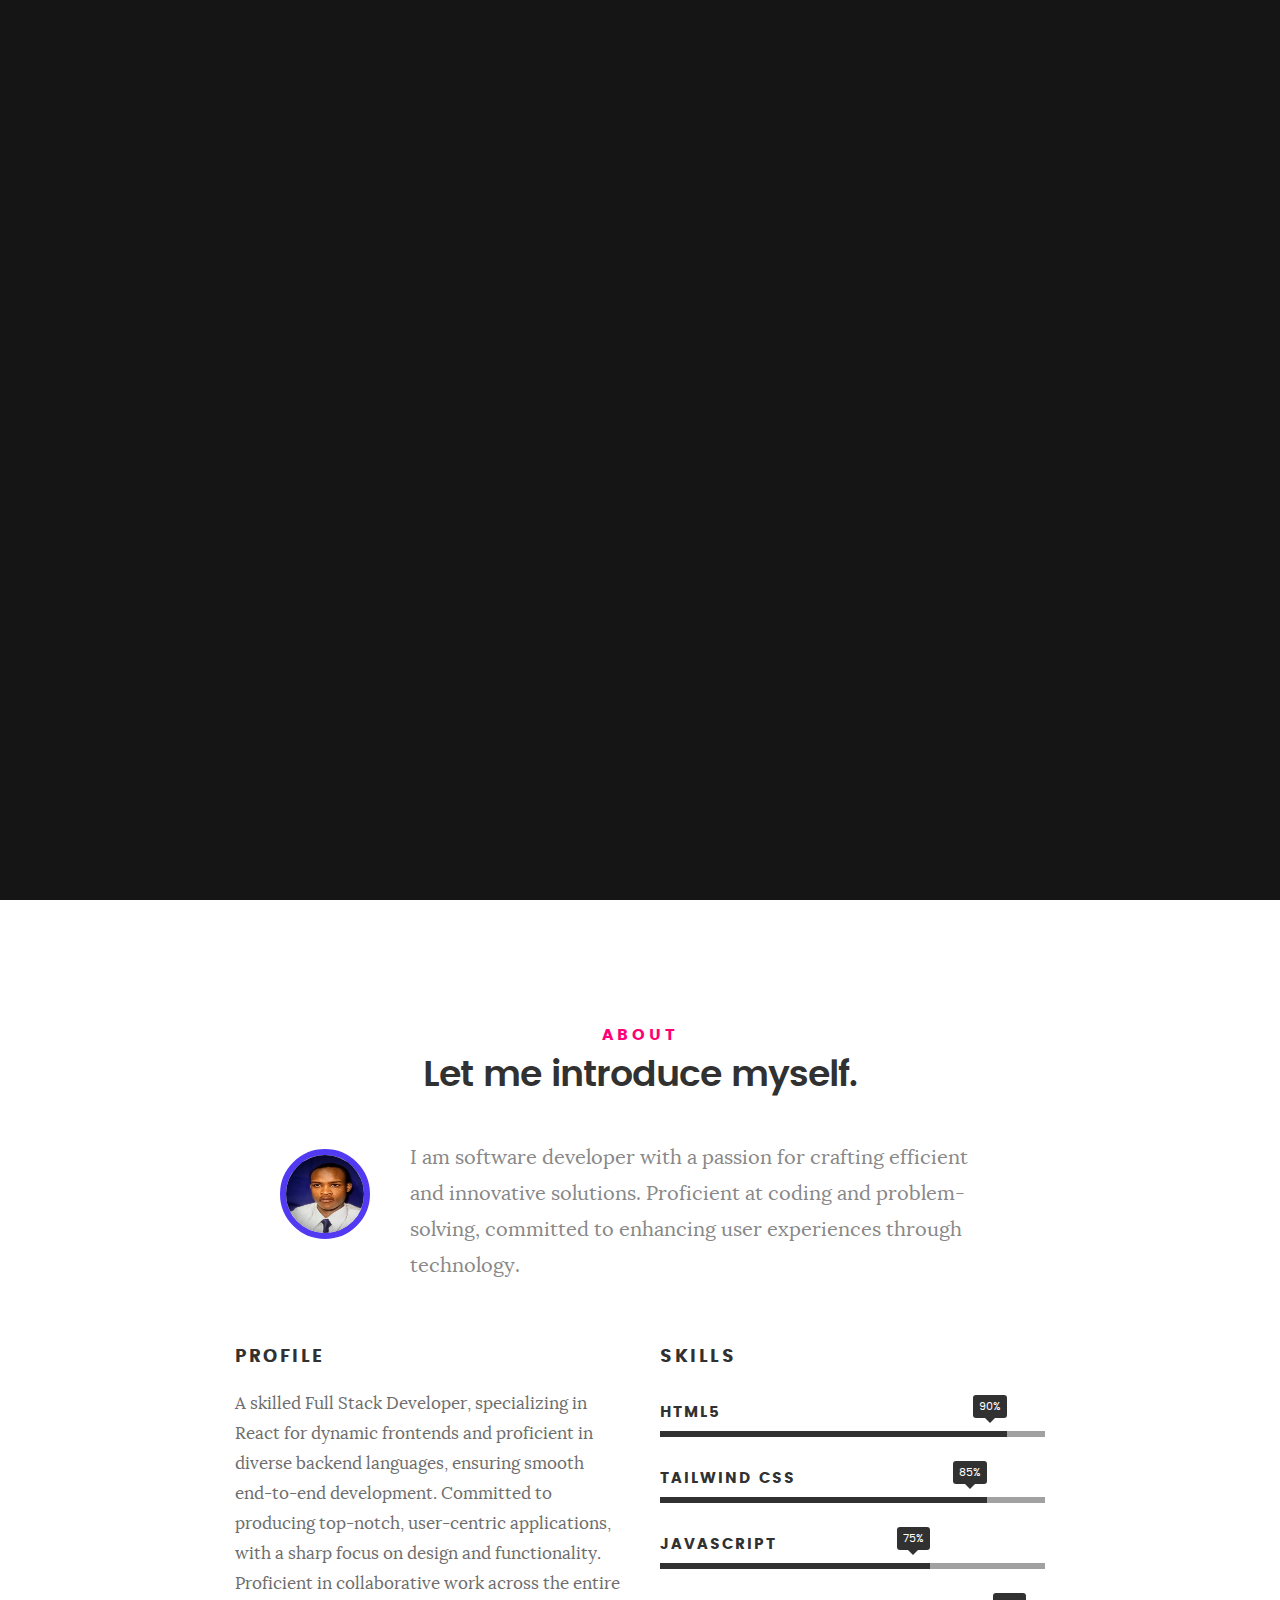
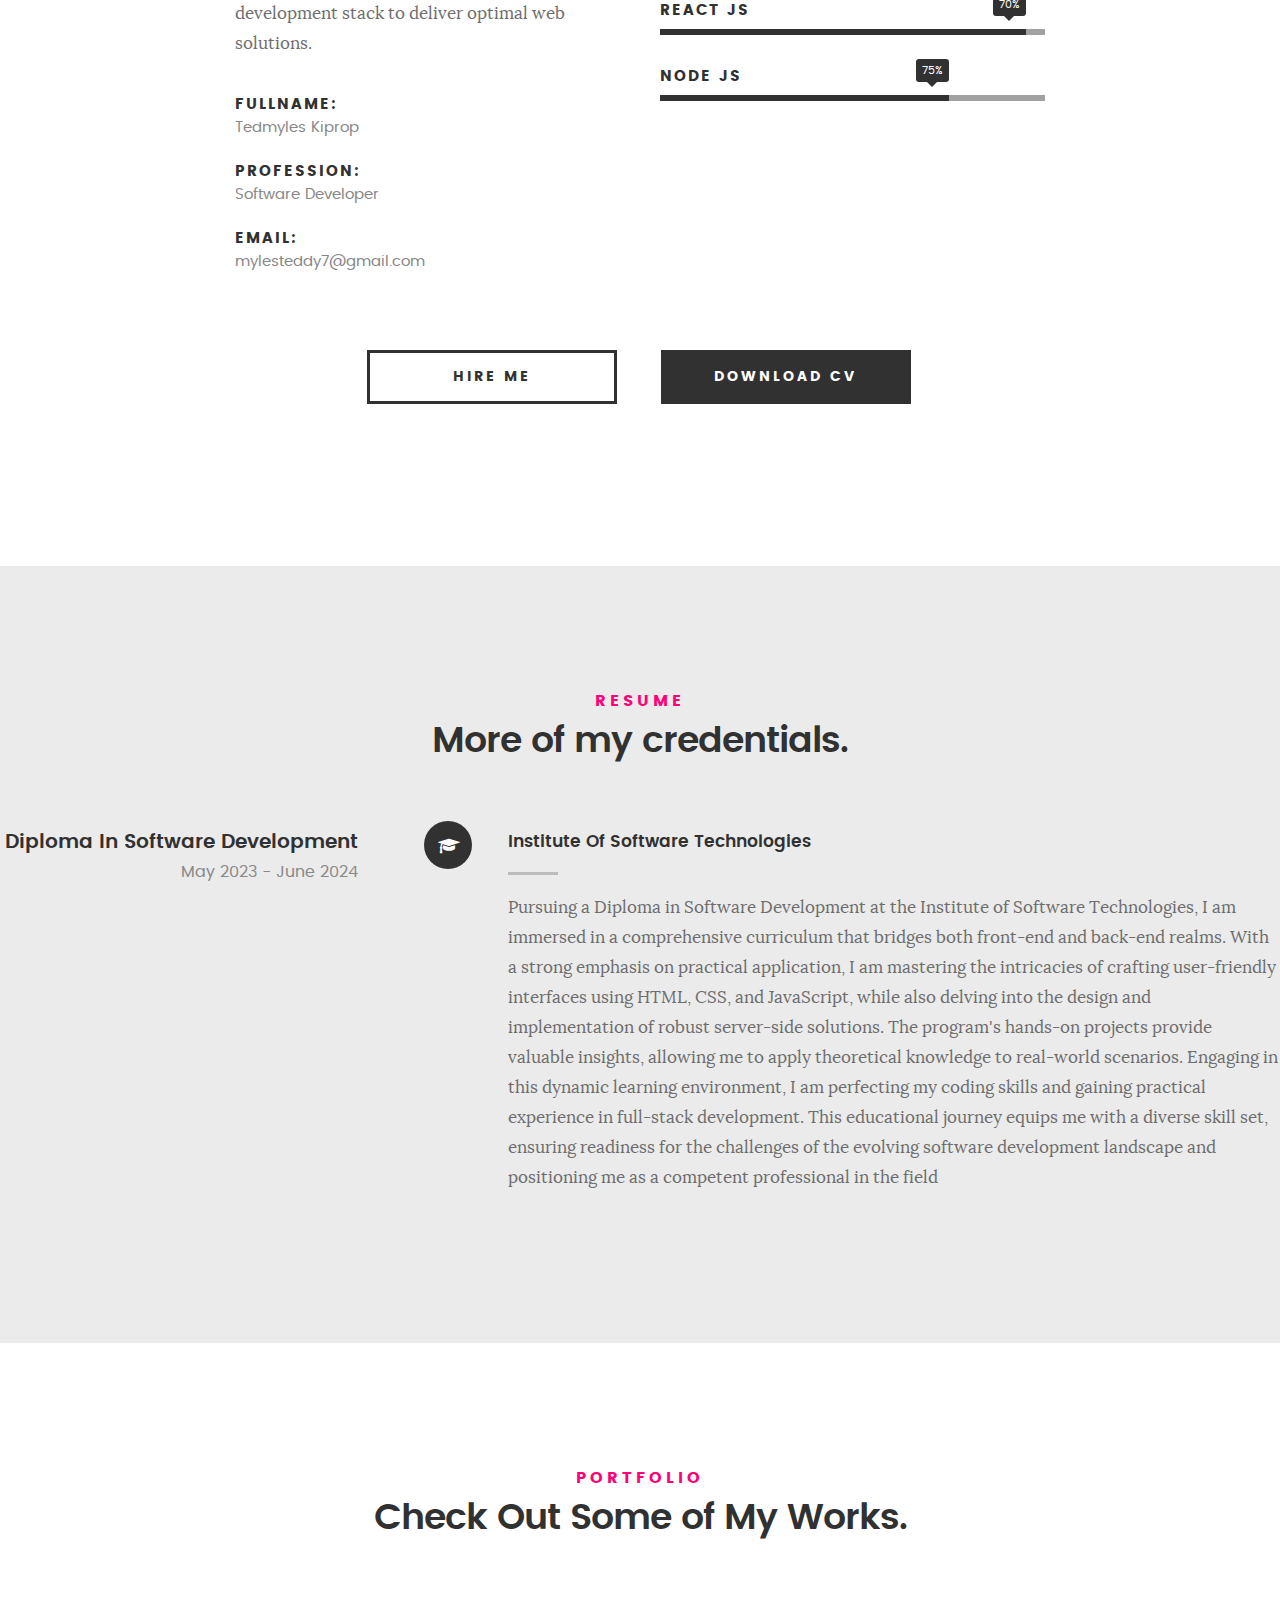
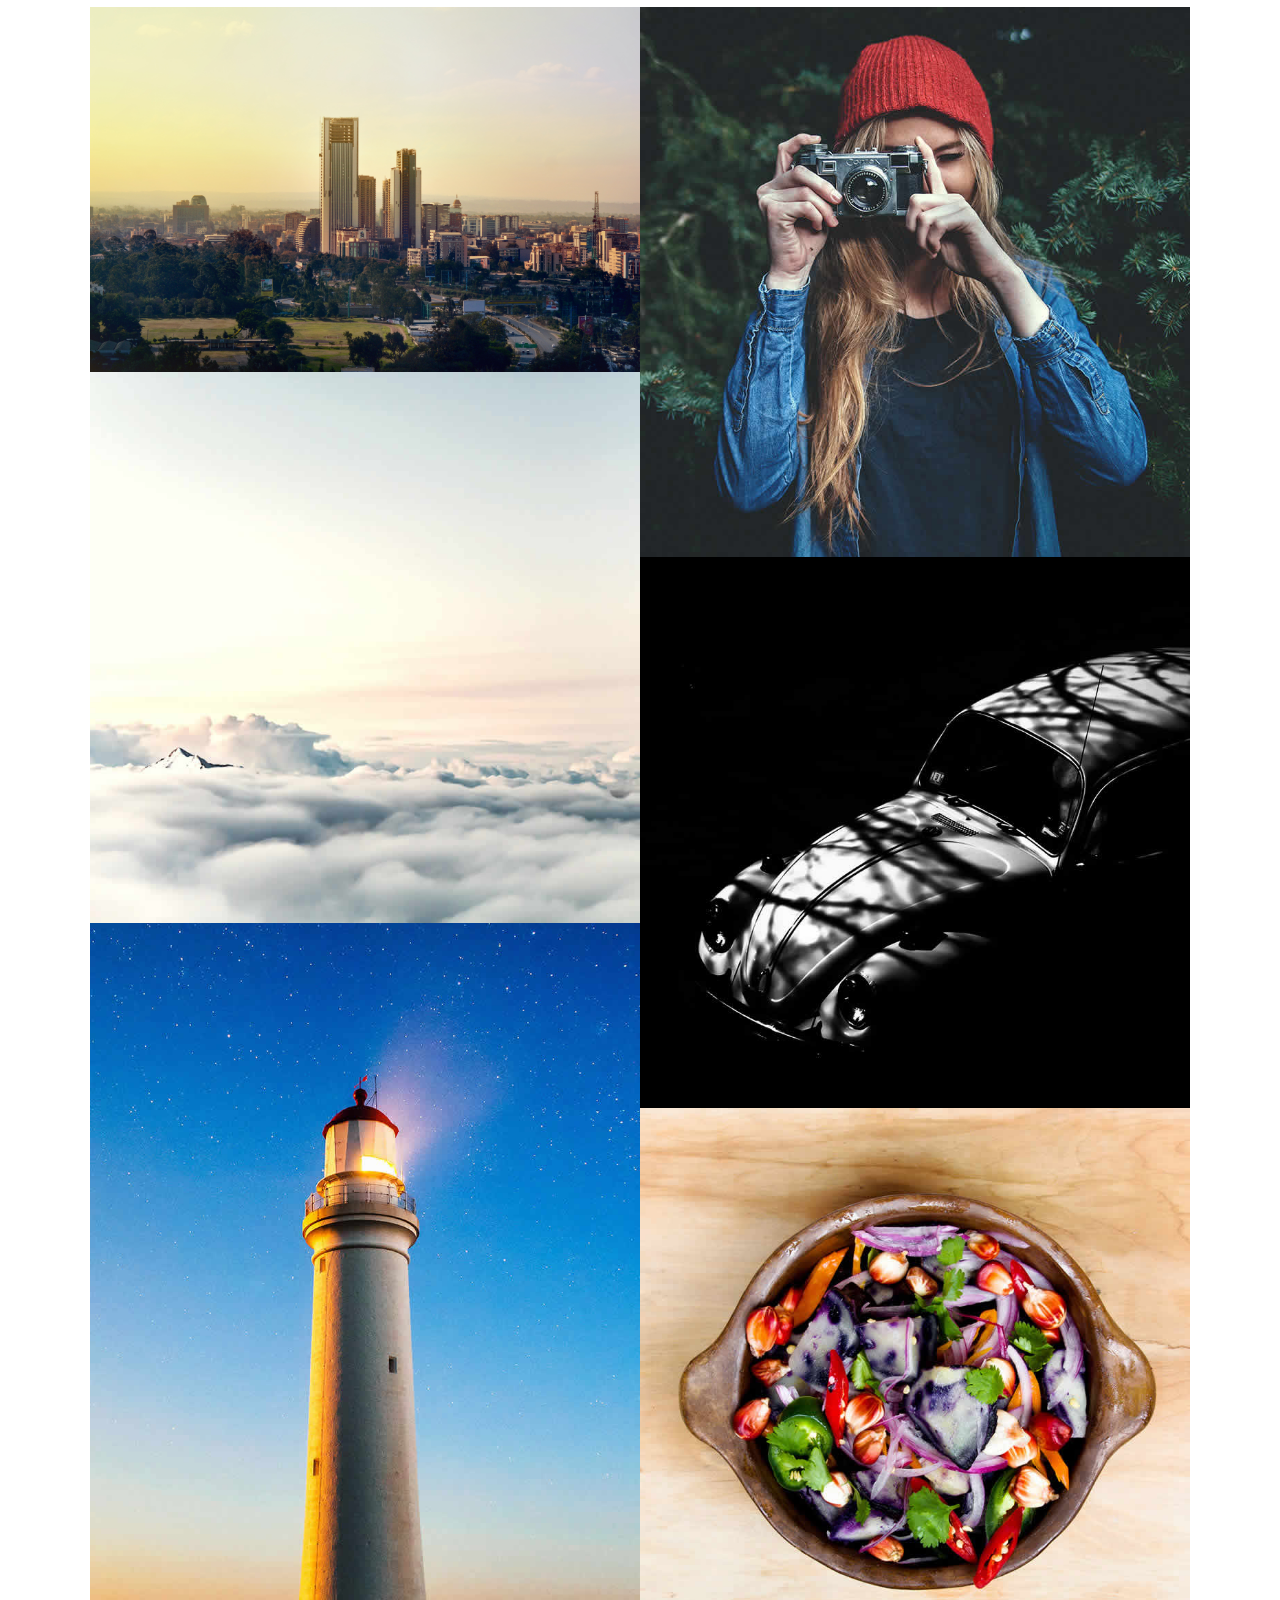
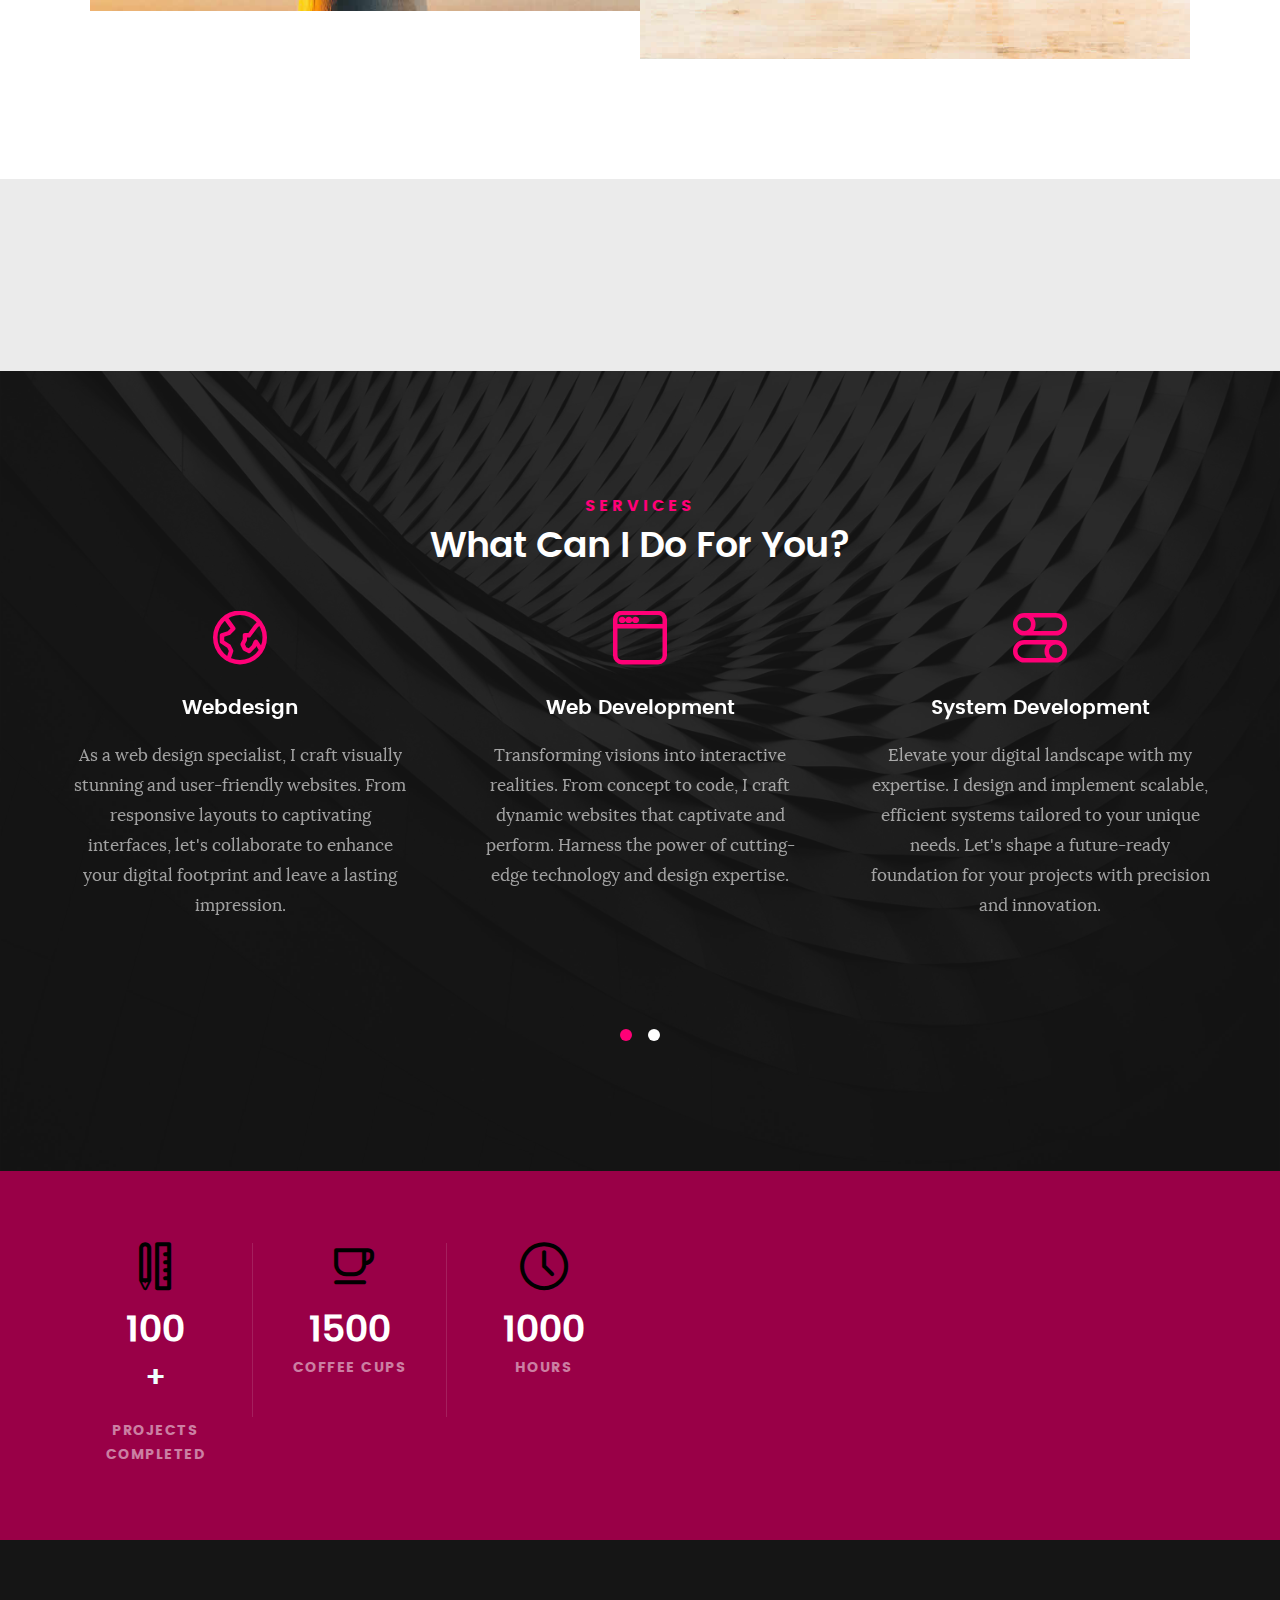
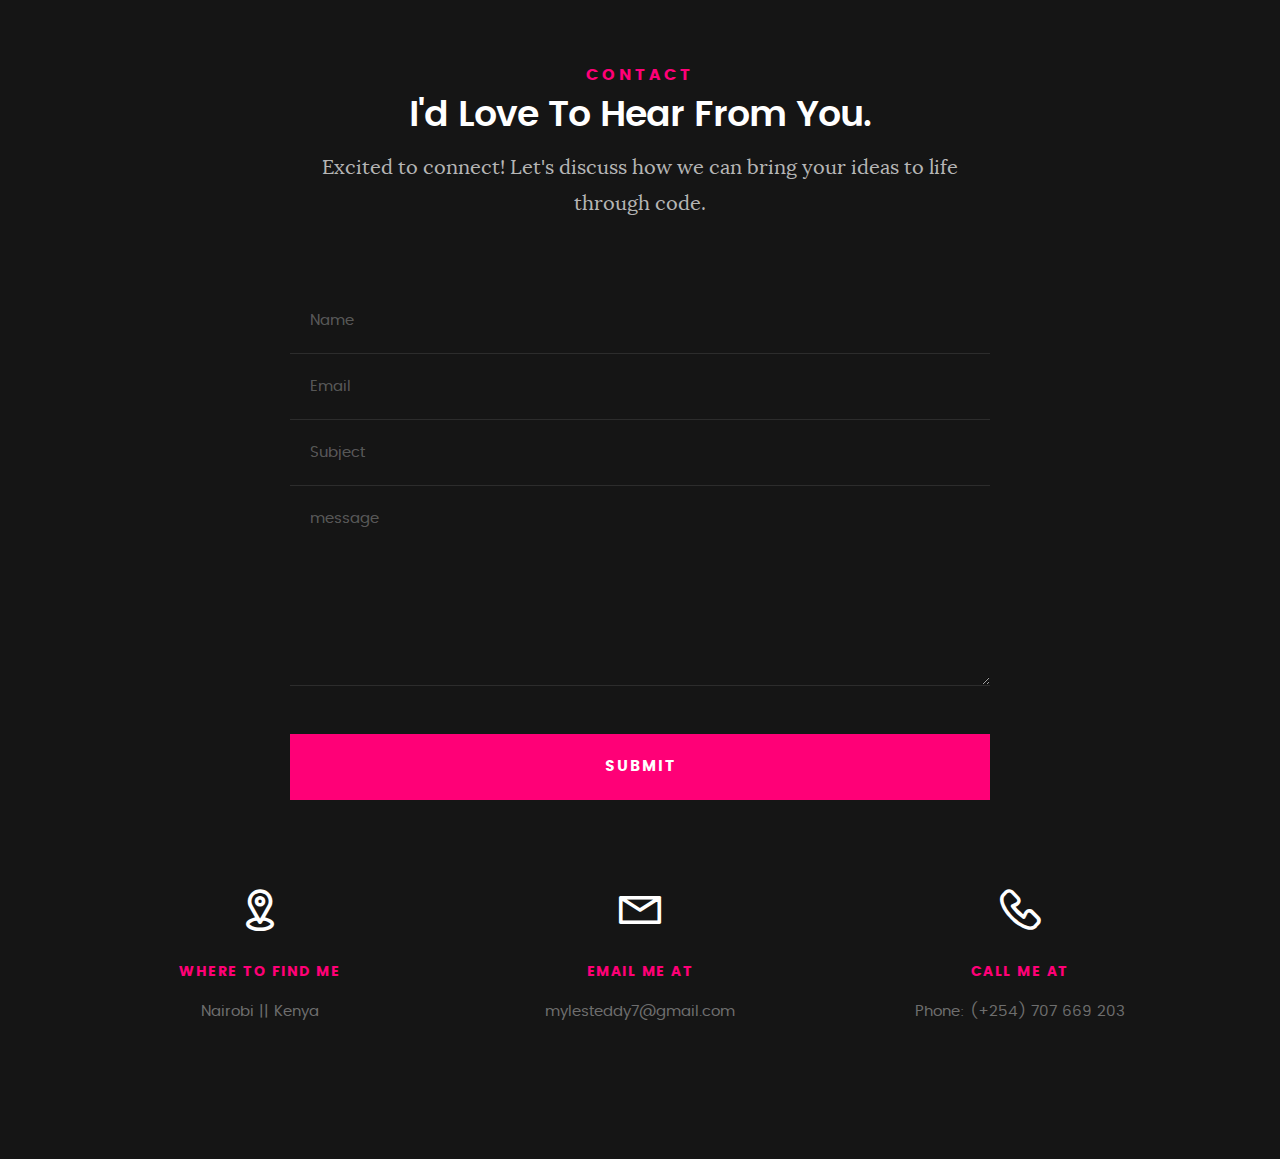
==== index.html @ f59bb702 "Portfolio" ====
<!DOCTYPE html>

<html class="no-js" lang="en"> 
<head>

  
   <meta charset="utf-8">
	<title>Tedmyles</title>
	<meta name="description" content="">  
	<meta name="author" content="">

   <!-- 
   ================================================== -->
	<meta name="viewport" content="width=device-width, initial-scale=1, maximum-scale=1">

 	<!-- CSS
   ================================================== -->
   <link rel="stylesheet" href="css/base.css">  
   <link rel="stylesheet" href="css/main.css">
   <link rel="stylesheet" href="css/vendor.css">     

   <!-- script
   ================================================== -->   
	<script src="js/modernizr.js"></script>
	<script src="js/pace.min.js"></script>

   <!-- favicons
	================================================== -->
	<link rel="icon" type="image/png" href="favicon.png">
	

</head>

<body id="top">

	<!-- header 
   ================================================== -->
   <header>   	
   	<div class="row">

   		<div class="top-bar">
   			<a class="menu-toggle" href="#"><span>Menu</span></a>

	   		<div class="logo">
		         <a href="index.html">Tedmyles</a>
		      </div>		      

		   	<nav id="main-nav-wrap">
					<ul class="main-navigation">
						<li class="current"><a class="smoothscroll"  href="#intro" title="">Home</a></li>
						<li><a class="smoothscroll"  href="#about" title="">About</a></li>
						<li><a class="smoothscroll"  href="#resume" title="">Resume</a></li>
						<li><a class="smoothscroll"  href="#portfolio" title="">Portfolio</a></li>
						<li><a class="smoothscroll"  href="#services" title="">Services</a></li>					
						<li><a class="smoothscroll"  href="#contact" title="">Contact</a></li>	
									
					</ul>
				</nav>    		
   		</div> <!-- /top-bar --> 
   		
   	</div> <!-- /row --> 		
   </header> <!-- /header -->

	<!-- intro section
   ================================================== -->
   <section id="intro">   

   	<div class="intro-overlay"></div>	

   	<div class="intro-content">
   		<div class="row">

   			<div class="col-twelve">

	   			<h5>Hello,</h5>
	   			<h1>I'm Tedmyles.</h1>

	   			<p class="intro-position">
	   				<span>Software Developer</span>
	   				<span>Frontend || Backend</span> 
	   			</p>

	   			<a class="button stroke smoothscroll" href="#about" title="">More About Me</a>

	   		</div>  
   			
   		</div>   		 		
   	</div> <!-- /intro-content --> 

   	<ul class="intro-social">        
        <li><a href="http://github.com/Tedmyles Kemboi"><i class="fa fa-github"></i></a></li>
	    <li><a href="http://linkedin.com/Tedmyles Kemboi"><i class="fa fa-linkedin"></i></a></li>
		<li><a href="http://instagram.com/myles_calisto"><i class="fa fa-instagram"></i></a></li>
	</ul> <!-- /intro-social -->      	

   </section> <!-- /intro -->


   <!-- about section
   ================================================== -->
   <section id="about">  

   	<div class="row section-intro">
   		<div class="col-twelve">

   			<h5>About</h5>
   			<h1>Let me introduce myself.</h1>

   			<div class="intro-info">

   				<img src="images/prf.jpg" alt="Profile Picture" style="border: 6px;border-color: rgb(82, 58, 243);border-style: solid;" >

   				<p class="lead">I am software developer with a passion for crafting efficient and innovative solutions. Proficient at coding and problem-solving, committed to enhancing user experiences through technology.




				   </p>
   			</div>   			

   		</div>   		
   	</div> <!-- /section-intro -->

   	<div class="row about-content">

   		<div class="col-six tab-full">

   			<h3>Profile</h3>
   			<p>A skilled Full Stack Developer, specializing in React for dynamic frontends and proficient in diverse backend languages, ensuring smooth end-to-end development. Committed to producing top-notch, user-centric applications, with a sharp focus on design and functionality. Proficient in collaborative work across the entire development stack to deliver optimal web solutions.





			   </p>

   			<ul class="info-list">
   				<li>
   					<strong>Fullname:</strong>
   					<span>Tedmyles Kiprop</span>
   				</li>
   				<!-- <li>
   					<strong>Birth Date:</strong>
   					<span>September 28, 1987</span>
   				</li> -->
   				<li>
   					<strong>Profession:</strong>
   					<span>Software Developer</span>
   				</li>
   				<!-- <li>
   					<strong>Website:</strong>
   					<span>Tedmyles.github.io</span>
   				</li> -->
   				<li>
   					<strong>Email:</strong>
   					<span>mylesteddy7@gmail.com</span>
   				</li>

   			</ul> <!-- /info-list -->

   		</div>

   		<div class="col-six tab-full">

   			<h3>Skills</h3>
   			<p></p>

				<ul class="skill-bars">
				   <li>
				   	<div class="progress percent90"><span>90%</span></div>
				   	<strong>HTML5</strong>
				   </li>
				   <li>
				   	<div class="progress percent85"><span>85%</span></div>
				   	<strong>Tailwind CSS</strong>
				   </li>
				   <li>
				   	<div class="progress percent70"><span>75%</span></div>
				   	<strong>JavaScript</strong>
				   </li>
				   <li>
				   	<div class="progress percent95"><span>70%</span></div>
				   	<strong>React Js</strong>
				   </li>
				   
				   <li>

					<div class="progress percent75"><span>75%</span></div>
					<strong>Node Js</strong>
				</li>
      
				</ul> <!-- /skill-bars -->		

   		</div>

   	</div>

   	<div class="row button-section">
   		<div class="col-twelve">
   			<a href="#contact" title="Hire Me" class="button stroke smoothscroll">Hire Me</a>
   			<a href="" title="Download CV" class="button button-primary">Download CV</a>
   		</div>   		
   	</div>

   </section> <!-- /process-->    


   <!-- resume Section
   ================================================== -->
	<section id="resume" class="grey-section">

		<div class="row section-intro">
   		<div class="col-twelve">

   			<h5>Resume</h5>
   			<h1>More of my credentials.</h1>

   			

   		</div>   		
   	</div> <!-- /section-intro--> 

   	
	   			<div class="timeline-block">

	   				<div class="timeline-ico">
						<i class="fa fa-graduation-cap"></i>
	   				</div>

	   				<div class="timeline-header">
	   					<h3>Diploma In Software Development</h3>
	   					<p>May 2023 - June 2024</p>
	   				</div>

	   				<div class="timeline-content">
	   					<h4>Institute Of Software Technologies</h4>
	   					<p>Pursuing a Diploma in Software Development at the Institute of Software Technologies, I am immersed in a comprehensive curriculum that bridges both front-end and back-end realms. With a strong emphasis on practical application, I am mastering the intricacies of crafting user-friendly interfaces using HTML, CSS, and JavaScript, while also delving into the design and implementation of robust server-side solutions. The program's hands-on projects provide valuable insights, allowing me to apply theoretical knowledge to real-world scenarios. Engaging in this dynamic learning environment, I am perfecting my coding skills and gaining practical experience in full-stack development. This educational journey equips me with a diverse skill set, ensuring readiness for the challenges of the evolving software development landscape and positioning me as a competent professional in the field</p>
	   				</div>

	   			</div> 

   			</div>    			

   		</div> 
   		
   	</div>
		
	</section>


	<!-- Portfolio Section
   ================================================== -->
	<section id="portfolio">

		<div class="row section-intro">
   		<div class="col-twelve">

   			<h5>Portfolio</h5>
   			<h1>Check Out Some of My Works.</h1>

   			<p class="lead">
   		</div>   		
   	</div> <!-- /section-intro--> 

   	<div class="row portfolio-content">

   		<div class="col-twelve">

   			<!-- portfolio-wrapper -->
	         <div id="folio-wrapper" class="block-1-2 block-mob-full stack">

	         	<div class="bgrid folio-item">
	               <div class="item-wrap">
	               	<img src="images/portfolio/1st-card-img.jpg" alt="Liberty">
	                  <a href="#modal-01" class="overlay">	                  	           
	                     <div class="folio-item-table">
	                     	<div class="folio-item-cell">
		     					       <h3 class="folio-title">Tembea Kenya</h3>	     					    
		     					    	 <span class="folio-types">
		     					       	  Explore 
		     					       </span>
		     					   </div>	                      	
	                     </div>                    
	                  </a>
	               </div>	               
	        		</div> <!-- /folio-item -->

	        		<div class="bgrid folio-item">
	               <div class="item-wrap">
	               	<img src="images/portfolio/shutterbug.jpg" alt="Shutterbug">
	               	<a href="#modal-02" class="overlay">              		                  
	                     <div class="folio-item-table">
	                     	<div class="folio-item-cell">
	                     		<h3 class="folio-title">Shutterbug</h3>	     					    
		     					    	<span class="folio-types">
		     					       	  Web Design
		     					      </span>		     		
		     					   </div> 	                      	
	                     </div>                    
	                  </a>
	               </div>
	        		</div> <!-- /folio-item -->

	            <div class="bgrid folio-item">
	               <div class="item-wrap">
	               	<img src="images/portfolio/clouds.jpg"alt="Clouds">
	                  <a href="#modal-03" class="overlay">             		                  
	                     <div class="folio-item-table">
	                     	<div class="folio-item-cell">
	                     		<h3 class="folio-title">Clouds</h3>	     					    
		     					    	<span class="folio-types">
		     					       	  Web Design
		     					      </span>		     		
		     					   </div> 	                      	
	                     </div>                    
	                  </a>
	               </div>
	        		</div> <!-- /folio-item -->

	            <div class="bgrid folio-item">
	               <div class="item-wrap">
	               	<img src="images/portfolio/beetle.jpg" alt="Beetle">
	                  <a href="#modal-04" class="overlay">                  	                 
	                     <div class="folio-item-table">
	                     	<div class="folio-item-cell">
	                     		<h3 class="folio-title">Beetle</h3>	     					    
		     					    	<span class="folio-types">
		     					       	  Branding
		     					      </span>		     		
		     					   </div>  	                      	
	                     </div>                    
	                  </a>
	               </div>
	        		</div> <!-- /folio-item -->     

	        		<div class="bgrid folio-item">
	               <div class="item-wrap">
	               	<img src="images/portfolio/lighthouse.jpg" alt="Lighthouse">
	                  <a href="#modal-05" class="overlay">             		                  
	                     <div class="folio-item-table">
	                     	<div class="folio-item-cell">
	                     		<h3 class="folio-title">Lighthouse</h3>	     					    
		     					    	<span class="folio-types">
		     					       	  Web Development
		     					      </span>		     		
		     					   </div> 	                      	
	                     </div>                    
	                  </a>
	               </div>
	        		</div> <!-- /folio-item -->

	            <div class="bgrid folio-item">
	               <div class="item-wrap">
	               	<img src="images/portfolio/salad.jpg" alt="Salad">
	                  <a href="#modal-06" class="overlay">
	                     <div class="folio-item-table">
	                     	<div class="folio-item-cell">
	                     		<h3 class="folio-title">Salad</h3>	     					    
		     					    	<span class="folio-types">
		     					       	  Branding
		     					      </span>		     		
		     					   </div>	                      	
	                     </div>                    
	                  </a>
	               </div>
	        		</div> <!-- /folio-item -->   

	            <!-- modal popups - begin
	            ============================================================= -->
	            <div id="modal-01" class="popup-modal slider mfp-hide">	

				     	<div class="media">
				     		<img src="images/portfolio/1st-card-img.jpg" alt="" />
				     	</div>      	

					   <div class="description-box">
					      <h4>Liberty</h4>		      
					      <p>Proin gravida nibh vel velit auctor aliquet. Aenean sollicitudin, lorem quis bibendum auctor, nisi elit consequat ipsum, nec sagittis sem nibh id elit.</p>

					      <div class="categories">Web Development</div>			               
					   </div>

			         <div class="link-box">
			            <a href="Kenya/kenya.html">Details</a>
					      <a href="#" class="popup-modal-dismiss">Close</a>
			         </div>		      

				   </div> <!-- /modal-01 -->

				   <div id="modal-02" class="popup-modal slider mfp-hide">	

				     	<div class="media">
				     		<img src="images/portfolio/modals/m-shutterbug.jpg" alt="" />
				     	</div>      	

					   <div class="description-box">
					      <h4>Shutterbug</h4>		      
					      <p>Proin gravida nibh vel velit auctor aliquet. Aenean sollicitudin, lorem quis bibendum auctor, nisi elit consequat ipsum, nec sagittis sem nibh id elit.</p>

					      <div class="categories">Web Design</div>			               
					   </div>

			         <div class="link-box">
			            <a href="http://www.behance.net">Details</a>
					      <a href="#" class="popup-modal-dismiss">Close</a>
			         </div>		      

				   </div> <!-- /modal-02 -->

				   <div id="modal-03" class="popup-modal slider mfp-hide">	

				     	<div class="media">
				     		<img src="images/portfolio/modals/m-clouds.jpg" alt="" />
				     	</div>      	

					   <div class="description-box">
					      <h4>Clouds</h4>		      
					      <p>Proin gravida nibh vel velit auctor aliquet. Aenean sollicitudin, lorem quis bibendum auctor, nisi elit consequat ipsum, nec sagittis sem nibh id elit.</p>

					      <div class="categories">Web Design</div>			               
					   </div>

			         <div class="link-box">
			            <a href="http://www.behance.net">Details</a>
					      <a href="#" class="popup-modal-dismiss">Close</a>
			         </div>		      

				   </div> <!-- /modal-03 -->

				   <div id="modal-04" class="popup-modal slider mfp-hide">	

				     	<div class="media">
				     		<img src="images/portfolio/modals/m-beetle.jpg" alt="" />
				     	</div>      	

					   <div class="description-box">
					      <h4>Beetle</h4>		      
					      <p>Proin gravida nibh vel velit auctor aliquet. Aenean sollicitudin, lorem quis bibendum auctor, nisi elit consequat ipsum, nec sagittis sem nibh id elit.</p>

					      <div class="categories">Branding</div>			               
					   </div>

			         <div class="link-box">
			            <a href="http://www.behance.net">Details</a>
					      <a href="#" class="popup-modal-dismiss">Close</a>
			         </div>		      

				   </div> <!-- /modal-04 -->

				   <div id="modal-05" class="popup-modal slider mfp-hide">	

				     	<div class="media">
				     		<img src="images/portfolio/modals/m-lighthouse.jpg" alt="" />
				     	</div>      	

					   <div class="description-box">
					      <h4>Lighthouse</h4>		      
					      <p>Proin gravida nibh vel velit auctor aliquet. Aenean sollicitudin, lorem quis bibendum auctor, nisi elit consequat ipsum, nec sagittis sem nibh id elit.</p>

					      <div class="categories">Web Development</div>			               
					   </div>

			         <div class="link-box">
			            <a href="http://www.behance.net">Details</a>
					      <a href="#" class="popup-modal-dismiss">Close</a>
			         </div>		      

				   </div> <!-- /modal-05 -->

				   <div id="modal-06" class="popup-modal slider mfp-hide">	

				     	<div class="media">
				     		<img src="images/portfolio/modals/m-salad.jpg" alt="" />
				     	</div>      	

					   <div class="description-box">
					      <h4>Salad</h4>		      
					      <p>Proin gravida nibh vel velit auctor aliquet. Aenean sollicitudin, lorem quis bibendum auctor, nisi elit consequat ipsum, nec sagittis sem nibh id elit.</p>

					      <div class="categories">Branding</div>			               
					   </div>

			         <div class="link-box">
			            <a href="http://www.behance.net">Details</a>
					      <a href="#" class="popup-modal-dismiss">Close</a>
			         </div>		      

				   </div> <!-- /modal-06 -->


				   <!-- modal popups - end
	            ============================================================= -->

	         </div> <!-- /portfolio-wrapper --> 

   		</div>  <!-- /twelve -->   

   	</div> <!-- /portfolio-content --> 
		
	</section> <!-- /portfolio --> 


	<!-- CTA Section
   ================================================== -->
	<section id="cta" class="grey-section">

   	<div class="row cta-content">

   		<div class="col-twelve section-ads">  


   	</div> <!-- /cta-content -->

   </section> <!-- /cta --> 

	
	<!-- services Section
   ================================================== -->
	<section id="services">

		<div class="overlay"></div>

		<div class="row section-intro">
   		<div class="col-twelve">

   			<h5>Services</h5>
   			<h1>What Can I Do For You?</h1>
     </div>   		
   	</div> <!-- /section-intro -->

   	<div class="row services-content">

   		<div id="owl-slider" class="owl-carousel services-list">

	      	<div class="service">	

	      		<span class="icon"><i class="icon-earth"></i></span>            

	            <div class="service-content">	

	            	 <h3>Webdesign</h3>

		            <p class="desc">As a web design specialist, I craft visually stunning and user-friendly websites. From responsive layouts to captivating interfaces, let's collaborate to enhance your digital footprint and leave a lasting impression.
	         		
	         	</div> 	         	 

				</div> <!-- /service -->

				<div class="service">	

					<span class="icon"><i class="icon-window"></i></span>                          

	            <div class="service-content">	

	            	<h3>Web Development</h3>  

		            <p class="desc">Transforming visions into interactive realities. From concept to code, I craft dynamic websites that captivate and perform. Harness the power of cutting-edge technology and design expertise.

	            </div>	                          

			   </div> <!-- /service -->

			  

				<div class="service">

					<span class="icon"><i class="icon-toggles"></i></span>	              

	            <div class="service-content">

	            	<h3>System Development</h3>

		            <p class="desc"> Elevate your digital landscape with my expertise. I design and implement scalable, efficient systems tailored to your unique needs. Let's shape a future-ready foundation for your projects with precision and innovation.
	         		</p> 
	         		
	            </div>                

				</div> <!-- /service -->

			   <!-- /service -->

			   <div class="service">

			   	<span class="icon"><i class="icon-chat"></i></span>	   	           

	            <div class="service-content">

	            	 <h3>Consultancy</h3>

		            <p class="desc">Empower your projects with tailored solutions. From intricate coding challenges to high-level tech strategies, I bring expertise to streamline development. Let's collaborate to enhance your software, optimize workflows, and ensure your tech journey is marked by innovation and success.
	        			</p> 
	        			
	            </div>	               

			   </div> <!-- /service -->

	      </div> <!-- /services-list -->
   		
   	</div> <!-- /services-content -->
		
	</section> <!-- /services -->	


	<!-- stats Section
   ================================================== -->
	<section id="stats" class="count-up">

		<div class="row">
			
			<div class="col-twelve">

				<div class="block-1-6 block-s-1-3 block-tab-1-2 block-mob-full stats-list">
                    
					<div class="bgrid stat">

						<div class="icon-part">
							<i class="icon-pencil-ruler"></i>
						</div>
                          
						
						<h3 class="stat-count">
							100 
						</h3><h1 style="color: azure;" >+</h1>

						<h5 class="stat-title">
							Projects Completed
						</h5>

					</div> <!-- /stat -->					
 <!-- /stat -->

												

					

					<div class="bgrid stat">

						<div class="icon-part">
							<i class="icon-cup"></i>
						</div>

						<h3 class="stat-count">
							1500
						</h3>

						<h5 class="stat-title">
							Coffee Cups
						</h5>

					</div> <!-- /stat -->

					<div class="bgrid stat">

						<div class="icon-part">
							<i class="icon-clock"></i>
						</div>

						<h3 class="stat-count">
							1000
						</h3>

						<h5 class="stat-title">
							Hours
						</h5>

					</div> <!-- /stat -->

				</div> <!-- /stats-list -->

			</div> <!-- /twelve -->
		</div> <!-- /row -->

	</section> <!-- /stats -->

	
   <!-- contact
   ================================================== -->
	<section id="contact">

		<div class="row section-intro">
   		<div class="col-twelve">

   			<h5>Contact</h5>
   			<h1>I'd Love To Hear From You.</h1>

   			<p class="lead">Excited to connect! Let's discuss how we can bring your ideas to life through code.</p>

   		</div> 
   	</div> <!-- /section-intro -->

   	<div class="row contact-form">

   		<div class="col-twelve">

            <!-- form -->
            <form name="contactForm" id="contactForm" method="post" action="">
      			<fieldset>

                  <div class="form-field">
 						   <input name="contactName" type="text" id="contactName" placeholder="Name" value="" minlength="2" required="">
                  </div>
                  <div class="form-field">
	      			   <input name="contactEmail" type="email" id="contactEmail" placeholder="Email" value="" required="">
	               </div>
                  <div class="form-field">
	     				   <input name="contactSubject" type="text" id="contactSubject" placeholder="Subject" value="">
	               </div>                       
                  <div class="form-field">
	                 	<textarea name="contactMessage" id="contactMessage" placeholder="message" rows="10" cols="50" required=""></textarea>
	               </div>                      
                 <div class="form-field">
                     <button class="submitform">Submit</button>
                     <div id="submit-loader">
                        <div class="text-loader">Sending...</div>                             
       				      <div class="s-loader">
								  	<div class="bounce1"></div>
								  	<div class="bounce2"></div>
								  	<div class="bounce3"></div>
								</div>
							</div>
                  </div>

      			</fieldset>
      		</form> <!-- Form End -->

            <!-- contact-warning -->
            <div id="message-warning">            	
            </div>            
            <!-- contact-success -->
      		<div id="message-success">
               <i class="fa fa-check"></i>Your message was sent, thank you!<br>
      		</div>

         </div> <!-- /col-twelve -->
   		
   	</div> <!-- /contact-form -->

   	<div class="row contact-info">

   		<div class="col-four tab-full">

   			<div class="icon">
   				<i class="icon-pin"></i>
   			</div>

   			<h5>Where to find me</h5>

   			<p>
            Nairobi || Kenya<br>
            
          
            </p>

   		</div>

   		<div class="col-four tab-full collapse">

   			<div class="icon">
   				<i class="icon-mail"></i>
   			</div>

   			<h5>Email Me At</h5>

   			<p>mylesteddy7@gmail.com<br>
			   		     
			   </p>

   		</div>

   		<div class="col-four tab-full">

   			<div class="icon">
   				<i class="icon-phone"></i>
   			</div>

   			<h5>Call Me At</h5>

   			<p>Phone: (+254) 707 669 203<br>
			   
			   </p>

   		</div>
   		
   	</div> <!-- /contact-info -->
		
	</section> <!-- /contact -->


   <!-- footer
   ================================================== -->

   <footer>
     	<div class="row">

     		<div class="col-six tab-full pull-right social">

     			
	      		
	      </div>

      

	      	<div id="go-top">
		         <a class="smoothscroll" title="Back to Top" href="#top"><i class="fa fa-long-arrow-up"></i></a>
		      </div>

      	</div> <!-- /row -->     	
   </footer>  

   <div id="preloader"> 
    	<div id="loader"></div>
   </div> 

   <!-- Java Script
   ================================================== --> 
   <script src="js/jquery-2.1.3.min.js"></script>
   <script src="js/plugins.js"></script>
   <script src="js/main.js"></script>

</body>

</html>
---- css/base.css ----
/**
===================================================================
 * 01. reset - normalize.css
 *
 * ------------------------------------------------------------------- 
 */
html {
	font-family: sans-serif;
	-ms-text-size-adjust: 100%;
	-webkit-text-size-adjust: 100%;
}

body {
	margin: 0;
}

article,
aside,
details,
figcaption,
figure,
footer,
header,
hgroup,
main,
menu,
nav,
section,
summary {
	display: block;
}

audio,
canvas,
progress,
video {
	display: inline-block;
	vertical-align: baseline;
}

audio:not([controls]) {
	display: none;
	height: 0;
}

[hidden],
template {
	display: none;
}

a {
	background: transparent;
}

a:active,
a:hover {
	outline: 0;
}

abbr[title] {
	border-bottom: 1px dotted;
}

b,
strong {
	font-weight: bold;
}

dfn {
	font-style: italic;
}

h1 {
	font-size: 2em;
	margin: 0.67em 0;
}

mark {
	background: #ff0;
	color: #000;
}

small {
	font-size: 80%;
}

sub,
sup {
	font-size: 75%;
	line-height: 0;
	position: relative;
	vertical-align: baseline;
}

sup {
	top: -0.5em;
}

sub {
	bottom: -0.25em;
}

img {
	border: 0;
}

svg:not(:root) {
	overflow: hidden;
}

figure {
	margin: 1em 40px;
}

hr {
	-moz-box-sizing: content-box;
	box-sizing: content-box;
	height: 0;
}

pre {
	overflow: auto;
}

code,
kbd,
pre,
samp {
	font-family: monospace, monospace;
	font-size: 1em;
}

button,
input,
optgroup,
select,
textarea {
	color: inherit;
	font: inherit;
	margin: 0;
}

button {
	overflow: visible;
}

button,
select {
	text-transform: none;
}

button,
html input[type="button"],
input[type="reset"],
input[type="submit"] {
	-webkit-appearance: button;
	cursor: pointer;
}

button[disabled],
html input[disabled] {
	cursor: default;
}

button::-moz-focus-inner,
input::-moz-focus-inner {
	border: 0;
	padding: 0;
}

input {
	line-height: normal;
}

input[type="checkbox"],
input[type="radio"] {
	box-sizing: border-box;
	padding: 0;
}

input[type="number"]::-webkit-inner-spin-button,
input[type="number"]::-webkit-outer-spin-button {
	height: auto;
}

input[type="search"] {
	-webkit-appearance: textfield;
	-moz-box-sizing: content-box;
	-webkit-box-sizing: content-box;
	box-sizing: content-box;
}

input[type="search"]::-webkit-search-cancel-button,
input[type="search"]::-webkit-search-decoration {
	-webkit-appearance: none;
}

fieldset {
	border: 1px solid #c0c0c0;
	margin: 0 2px;
	padding: 0.35em 0.625em 0.75em;
}

legend {
	border: 0;
	padding: 0;
}

textarea {
	overflow: auto;
}

optgroup {
	font-weight: bold;
}

table {
	border-collapse: collapse;
	border-spacing: 0;
}

td,
th {
	padding: 0;
}

/** 
 * ===================================================================
 * 02. basic/base setup styles - (_basic.scss)
 *
 * ------------------------------------------------------------------- 
 */
html {
	font-size: 62.5%;
	box-sizing: border-box;
}

*,
*::before,
*::after {
	box-sizing: inherit;
}

body {
	font-weight: normal;
	line-height: 1;
	text-rendering: optimizeLegibility;
	word-wrap: break-word;
	-webkit-overflow-scrolling: touch;
	-webkit-text-size-adjust: none;
}

body,
input,
button {
	-moz-osx-font-smoothing: grayscale;
	-webkit-font-smoothing: antialiased;
}

/**
 * Media - (_basic.scss)
 * ------------------------------------------------------------------- 
 */
img,
video {
	max-width: 100%;
	height: auto;
}

/**
 * Typography resets - (_basic.scss)
 * ------------------------------------------------------------------- 
 */
div,
dl,
dt,
dd,
ul,
ol,
li,
h1,
h2,
h3,
h4,
h5,
h6,
pre,
form,
p,
blockquote,
th,
td {
	margin: 0;
	padding: 0;
}

h1,
h2,
h3,
h4,
h5,
h6 {
	-webkit-font-variant-ligatures: common-ligatures;
	-moz-font-variant-ligatures: common-ligatures;
	font-variant-ligatures: common-ligatures;
	text-rendering: optimizeLegibility;
}

em,
i {
	font-style: italic;
	line-height: inherit;
}

strong,
b {
	font-weight: bold;
	line-height: inherit;
}

small {
	font-size: 60%;
	line-height: inherit;
}

ol,
ul {
	list-style: none;
}

li {
	display: block;
}

/**
 * links - (_basic.scss)
 * ------------------------------------------------------------------- 
 */
a {
	text-decoration: none;
	line-height: inherit;
}

a img {
	border: none;
}

/**
 * inputs - (_basic.scss)
 * ------------------------------------------------------------------- 
 */
fieldset {
	margin: 0;
	padding: 0;
}

input[type="email"],
input[type="number"],
input[type="search"],
input[type="text"],
input[type="tel"],
input[type="url"],
input[type="password"],
textarea {
	-webkit-appearance: none;
	-moz-appearance: none;
	-ms-appearance: none;
	-o-appearance: none;
	appearance: none;
}

/** 
 * ===================================================================
 * 03. grid - (_grid.scss)
 *
 * ------------------------------------------------------------------- 
 */
.row {
	width: 94%;
	max-width: 1140px;
	margin: 0 auto;
}

.row:before,
.row:after {
	content: "";
	display: table;
}

.row:after {
	clear: both;
}

.row .row {
	width: auto;
	max-width: none;
	margin-left: -20px;
	margin-right: -20px;
}

[class*="col-"],
.bgrid {
	float: left;
}

[class*="col-"] + [class*="col-"].end {
	float: right;
}

[class*="col-"] {
	padding: 0 20px;
}

.col-one {
	width: 8.33333%;
}

.col-two,
.col-1-6 {
	width: 16.66667%;
}

.col-three,
.col-1-4 {
	width: 25%;
}

.col-four,
.col-1-3 {
	width: 33.33333%;
}

.col-five {
	width: 41.66667%;
}

.col-six,
.col-1-2 {
	width: 50%;
}

.col-seven {
	width: 58.33333%;
}

.col-eight,
.col-2-3 {
	width: 66.66667%;
}

.col-nine,
.col-3-4 {
	width: 75%;
}

.col-ten,
.col-5-6 {
	width: 83.33333%;
}

.col-eleven {
	width: 91.66667%;
}

.col-twelve,
.col-full {
	width: 100%;
}

/**
 * small screens - (_grid.scss)
 * --------------------------------------------------------------- 
 */
@media screen and (max-width:1024px) {
	.row .row {
		margin-left: -18px;
		margin-right: -18px;
	}

	[class*="col-"] {
		padding: 0 18px;
	}

}

/**
 * tablets - (_grid.scss)
 * --------------------------------------------------------------- 
 */
@media screen and (max-width:768px) {
	.row {
		width: auto;
		padding-left: 30px;
		padding-right: 30px;
	}

	.row .row {
		padding-left: 0;
		padding-right: 0;
		margin-left: -15px;
		margin-right: -15px;
	}

	[class*="col-"] {
		padding: 0 15px;
	}

	.tab-1-4 {
		width: 25%;
	}

	.tab-1-3 {
		width: 33.33333%;
	}

	.tab-1-2 {
		width: 50%;
	}

	.tab-2-3 {
		width: 66.66667%;
	}

	.tab-3-4 {
		width: 75%;
	}

	.tab-full {
		width: 100%;
	}

}

/**
 * large mobile devices - (_grid.scss)
 * --------------------------------------------------------------- 
 */
@media screen and (max-width:600px) {
	.row {
		padding-left: 25px;
		padding-right: 25px;
	}

	.row .row {
		margin-left: -10px;
		margin-right: -10px;
	}

	[class*="col-"] {
		padding: 0 10px;
	}

	.mob-1-4 {
		width: 25%;
	}

	.mob-1-2 {
		width: 50%;
	}

	.mob-3-4 {
		width: 75%;
	}

	.mob-full {
		width: 100%;
	}

}

/**
 * small mobile devices - (_grid.scss)
 * --------------------------------------------------------------- 
 */
@media screen and (max-width:400px) {
	.row .row {
		padding-left: 0;
		padding-right: 0;
		margin-left: 0;
		margin-right: 0;
	}

	[class*="col-"] {
		width: 100% !important;
		float: none !important;
		clear: both !important;
		margin-left: 0;
		margin-right: 0;
		padding: 0;
	}

	[class*="col-"] + [class*="col-"].end {
		float: none;
	}

}

/** 
 * ===================================================================
 * block grids - (_grid.scss)
 *
 * ------------------------------------------------------------------- 
 */
[class*="block-"]:before,
[class*="block-"]:after {
	content: "";
	display: table;
}

[class*="block-"]:after {
	clear: both;
}

.block-1-6 .bgrid {
	width: 16.66667%;
}

.block-1-4 .bgrid {
	width: 25%;
}

.block-1-3 .bgrid {
	width: 33.33333%;
}

.block-1-2 .bgrid {
	width: 50%;
}

/**
 * Clearing for block grid columns. Allow columns with 
 * different heights to align properly.
 */
.block-1-6 .bgrid:nth-child(6n+1),
.block-1-4 .bgrid:nth-child(4n+1),
.block-1-3 .bgrid:nth-child(3n+1),
.block-1-2 .bgrid:nth-child(2n+1) {
	clear: both;
}

/**
 * small screens - (_grid.scss)
 * --------------------------------------------------------------- 
 */
@media screen and (max-width:1024px) {
	.block-s-1-6 .bgrid {
		width: 16.66667%;
	}

	.block-s-1-4 .bgrid {
		width: 25%;
	}

	.block-s-1-3 .bgrid {
		width: 33.33333%;
	}

	.block-s-1-2 .bgrid {
		width: 50%;
	}

	.block-s-full .bgrid {
		width: 100%;
		clear: both;
	}

	[class*="block-s-"] .bgrid:nth-child(n) {
		clear: none;
	}

	.block-s-1-6 .bgrid:nth-child(6n+1),
	.block-s-1-4 .bgrid:nth-child(4n+1),
	.block-s-1-3 .bgrid:nth-child(3n+1),
	.block-s-1-2 .bgrid:nth-child(2n+1) {
		clear: both;
	}

}

/**
 * tablets - (_grid.scss)
 * --------------------------------------------------------------- 
 */
@media screen and (max-width:768px) {
	.block-tab-1-6 .bgrid {
		width: 16.66667%;
	}

	.block-tab-1-4 .bgrid {
		width: 25%;
	}

	.block-tab-1-3 .bgrid {
		width: 33.33333%;
	}

	.block-tab-1-2 .bgrid {
		width: 50%;
	}

	.block-tab-full .bgrid {
		width: 100%;
		clear: both;
	}

	[class*="block-tab-"] .bgrid:nth-child(n) {
		clear: none;
	}

	.block-tab-1-6 .bgrid:nth-child(6n+1),
	.block-tab-1-4 .bgrid:nth-child(4n+1),
	.block-tab-1-3 .bgrid:nth-child(3n+1),
	.block-tab-1-2 .bgrid:nth-child(2n+1) {
		clear: both;
	}

}

/**
 * large mobile devices - (_grid.scss)
 * --------------------------------------------------------------- 
 */
@media screen and (max-width:600px) {
	.block-mob-1-6 .bgrid {
		width: 16.66667%;
	}

	.block-mob-1-4 .bgrid {
		width: 25%;
	}

	.block-mob-1-3 .bgrid {
		width: 33.33333%;
	}

	.block-mob-1-2 .bgrid {
		width: 50%;
	}

	.block-mob-full .bgrid {
		width: 100%;
		clear: both;
	}

	[class*="block-mob-"] .bgrid:nth-child(n) {
		clear: none;
	}

	.block-mob-1-6 .bgrid:nth-child(6n+1),
	.block-mob-1-4 .bgrid:nth-child(4n+1),
	.block-mob-1-3 .bgrid:nth-child(3n+1),
	.block-mob-1-2 .bgrid:nth-child(2n+1) {
		clear: both;
	}

}

/**
 * stack on small mobile devices - (_grid.scss)
 * --------------------------------------------------------------- 
 */
@media screen and (max-width:400px) {
	.stack .bgrid {
		width: 100% !important;
		float: none !important;
		clear: both !important;
		margin-left: 0;
		margin-right: 0;
	}

}

/** 
 * ===================================================================
 * 04. MISC  - (_grid.scss)
 *
 * ------------------------------------------------------------------- 
 */

/**
 * Clearing - (http://nicolasgallagher.com/micro-clearfix-hack/
 */
.group:before,
.group:after {
	content: "";
	display: table;
}

.group:after {
	clear: both;
}

/**
 * Misc Helper Styles 
 */
.hide {
	display: none;
}

.invisible {
	visibility: hidden;
}

.antialiased {
	-webkit-font-smoothing: antialiased;
	-moz-osx-font-smoothing: grayscale;
}

.remove-bottom {
	margin-bottom: 0;
}

.half-bottom {
	margin-bottom: 1.5rem !important;
}

.add-bottom {
	margin-bottom: 3rem !important;
}

.no-border {
	border: none;
}

.full-width {
	width: 100%;
}

.text-center {
	text-align: center;
}

.text-left {
	text-align: left;
}

.text-right {
	text-align: right;
}

.pull-left {
	float: left;
}

.pull-right {
	float: right;
}

.align-center {
	margin-left: auto;
	margin-right: auto;
	text-align: center;
}

/*# sourceMappingURL=base.css.map */
---- css/main.css ----
/**
 * =================================================================== 
 *  TOC:
 *  01. webfonts and iconfonts
 *  02. base style overrides
 *  03. typography & general theme styles
 *  04. preloader
 *  05. forms
 *  06. buttons 
 *  07. other components
 *  08. common styles
 *  09. header styles
 *  10. intro
 *  11. about
 *  12. resume
 *  13. portfolio
 *  14. call-to-action section
 *  15. services
 *  16. stats
 *  17. contact
 *  18. footer
 *
 * =================================================================== 
 */


/** 
 * ===================================================================
 * 01. webfonts and iconfonts - (_document-setup.scss)
 *
 * ------------------------------------------------------------------- 
 */
@import url("fonts.css");
@import url("font-awesome/css/font-awesome.min.css");
@import url("micons/micons.css");


/** 
 * ===================================================================
 * 02. base style overrides - (_document-setup.scss)
 *
 * ------------------------------------------------------------------- 
 */
html {
	font-size: 10px;
}

@media only screen and (max-width:1024px) {
	html {
		font-size: 9.411764705882353px;
	}
}
@media only screen and (max-width:768px) {
	html {
		font-size: 10px;
	}
}
@media only screen and (max-width:400px) {
	html {
		font-size: 9.411764705882353px;
	}
}

html, body {
	height: 100%;
}
body {
	background: #151515;
	font-family: "lora-regular", serif;
	font-size: 1.7rem;
	line-height: 3rem;
	color: #6e6e6e;
}

/**
 * links - (_document-setup.scss)
 * -------------------------------------------------------------------
 */
a, a:visited {
	color: #000000;
	-moz-transition: all 0.3s ease-in-out;
	-o-transition: all 0.3s ease-in-out;
	-webkit-transition: all 0.3s ease-in-out;
	-ms-transition: all 0.3s ease-in-out;
	transition: all 0.3s ease-in-out;
}
a:hover, a:focus, a:active {
	color: #FF0077;
	outline: 0;
}

/** 
 * ===================================================================
 * 03. typography & general theme styles - (_document-setup.scss)
 *
 * ------------------------------------------------------------------- 
 */
h1, h2, h3, h4, h5, h6, .h01, .h02, .h03, .h04, .h05, .h06 {
	font-family: "poppins-semibold", sans-serif;
	color: #313131;
	font-style: normal;
	text-rendering: optimizeLegibility;
	margin-bottom: 2.1rem;
}
h3, .h03, h4, .h04 {
	margin-bottom: 1.8rem;
}
h5, .h05, h6, .h06 {
	font-family: "poppins-bold";
	margin-bottom: 1.2rem;
}
h1, .h01 {
	font-size: 3.1rem;
	line-height: 1.355;
	letter-spacing: -.1rem;
}
@media only screen and (max-width:600px) {
	h1, .h01 {
		font-size: 2.6rem;
		letter-spacing: -.07rem;
	}
}
h2, .h02 {
	font-size: 2.4rem;
	line-height: 1.25;
}
h3, .h03 {
	font-size: 2rem;
	line-height: 1.5;
}
h4, .h04 {
	font-size: 1.7rem;
	line-height: 1.765;
}
h5, .h05 {
	font-size: 1.4rem;
	line-height: 1.714;
	text-transform: uppercase;
	letter-spacing: .15rem;
}
h6, .h06 {
	font-size: 1.3rem;
	line-height: 1.846;
	text-transform: uppercase;
	letter-spacing: .15rem;
}
p img {
	margin: 0;
}
p.lead {
	font-family: "lora-regular", serif;
	font-size: 2rem;
	line-height: 1.8;
	color: #888888;
}
@media only screen and (max-width:768px) {
	p.lead {
		font-size: 1.7rem;
	}
}
em, i, strong, b {
	font-size: 1.7rem;
	line-height: 3rem;
	font-style: normal;
	font-weight: normal;
}
em, i {
	font-family: "lora-italic", serif;
}
strong, b {
	font-family: "lora-bold", serif;
}
small {
	font-size: 1.2rem;
	line-height: inherit;
}
blockquote {
	margin: 3rem 0;
	padding-left: 4rem;
	position: relative;
}
blockquote:before {
	content: "\201C";
	font-size: 8rem;
	line-height: 0px;
	margin: 0;
	color: #313131;
	font-family: arial, sans-serif;
	position: absolute;
	top: 3rem;
	left: 0;
}
blockquote p {
	font-family: georgia, serif;
	font-style: italic;
	padding: 0;
	font-size: 1.9rem;
	line-height: 1.737;
}
blockquote cite {
	display: block;
	font-size: 1.3rem;
	font-style: normal;
	line-height: 1.616;
}
blockquote cite:before {
	content: "\2014 \0020";
}
blockquote cite a, blockquote cite a:visited {
	color: #888888;
	border: none;
}
abbr {
	font-family: "poppins-bold", serif;
	font-variant: small-caps;
	text-transform: lowercase;
	letter-spacing: .05rem;
	color: #888888;
}
var, kbd, samp, code, pre {
	font-family: Consolas, "Andale Mono", Courier, "Courier New", monospace;
}
pre {
	padding: 2.4rem 3rem 3rem;
	background: #F1F1F1;
}
code {
	font-size: 1.4rem;
	margin: 0 .2rem;
	padding: .3rem .6rem;
	white-space: nowrap;
	background: #F1F1F1;
	border: 1px solid #E1E1E1;
	border-radius: 3px;
}
pre > code {
	display: block;
	white-space: pre;
	line-height: 2;
	padding: 0;
	margin: 0;
}
pre.prettyprint > code {
	border: none;
}
del {
	text-decoration: line-through;
}
abbr[title], dfn[title] {
	border-bottom: 1px dotted;
	cursor: help;
}
mark {
	background: #FFF49B;
	color: #000;
}
hr {
	border: solid #d2d2d2;
	border-width: 1px 0 0;
	clear: both;
	margin: 2.4rem 0 1.5rem;
	height: 0;
}

/**
 * Lists - (_document-setup.scss)  
 * -------------------------------------------------------------------
 */
ol {
	list-style: decimal;
}
ul {
	list-style: disc;
}
li {
	display: list-item;
}
ol, ul {
	margin-left: 1.7rem;
}
ul li {
	padding-left: .4rem;
}
ul ul, ul ol, ol ol, ol ul {
	margin: .6rem 0 .6rem 1.7rem;
}
ul.disc li {
	display: list-item;
	list-style: none;
	padding: 0 0 0 .8rem;
	position: relative;
}
ul.disc li::before {
	content: "";
	display: inline-block;
	width: 8px;
	height: 8px;
	border-radius: 50%;
	background: #FF0077;
	position: absolute;
	left: -17px;
	top: 11px;
	vertical-align: middle;
}
dt {
	margin: 0;
	color: #FF0077;
}
dd {
	margin: 0 0 0 2rem;
}

/**
 * tables - (_document-setup.scss)  
 * -------------------------------------------------------------------
 */
table {
	border-width: 0;
	width: 100%;
	max-width: 100%;
	font-family: "lora-regular", sans-serif;
}
th, td {
	padding: 1.5rem 3rem;
	text-align: left;
	border-bottom: 1px solid #E8E8E8;
}
th {
	color: #313131;
	font-family: "poppins-bold", sans-serif;
}
td {
	line-height: 1.5;
}
th:first-child, td:first-child {
	padding-left: 0;
}
th:last-child, td:last-child {
	padding-right: 0;
}
.table-responsive {
	overflow-x: auto;
	-webkit-overflow-scrolling: touch;
}

/**
 * Spacing - (_document-setup.scss)  
 * -------------------------------------------------------------------
 */
button, .button {
	margin-bottom: 1.2;
}
fieldset {
	margin-bottom: 1.5rem;
}
input,
textarea,
select,
pre,
blockquote,
figure,
table,
p,
ul,
ol,
dl,
form,
.fluid-video-wrapper,
.ss-custom-select {
	margin-bottom: 3rem;
}

/**
 * floated image - (_document-setup.scss)  
 * -------------------------------------------------------------------
 */
img.pull-right {
	margin: .9rem 0 0 2.4rem;
}
img.pull-left {
	margin: .9rem 2.4rem 0 0;
}

/**
 * block grid paddings - (_document-setup.scss) 
 * -------------------------------------------------------------------
 */
.bgrid {
	padding: 0 20px;
}
@media only screen and (max-width:1024px) {
	.bgrid {
		padding: 0 18px;
	}
}
@media only screen and (max-width:768px) {
	.bgrid {
		padding: 0 15px;
	}
}
@media only screen and (max-width:600px) {
	.bgrid {
		padding: 0 10px;
	}
}
@media only screen and (max-width:400px) {
	.bgrid {
		padding: 0;
	}
}

/**
 * pace.js styles - minimal  - (_document-setup.scss)
 * -------------------------------------------------------------------
 */
.pace {
	-webkit-pointer-events: none;
	pointer-events: none;
	-webkit-user-select: none;
	-moz-user-select: none;
	user-select: none;
}
.pace-inactive {
	display: none;
}
.pace .pace-progress {
	background: #FF0077;
	position: fixed;
	z-index: 900;
	top: 0;
	right: 100%;
	width: 100%;
	height: 6px;
}

/** 
 * ===================================================================
 * 04. preloader - (_preloader-1.scss)
 *
 * ------------------------------------------------------------------- 
 */
#preloader {
	position: fixed;
	top: 0;
	left: 0;
	right: 0;
	bottom: 0;
	background: #151515;
	z-index: 800;
	height: 100%;
	width: 100%;
}
.no-js #preloader, .oldie #preloader {
	display: none;
}
#loader {
	position: absolute;
	left: 50%;
	top: 50%;
	width: 60px;
	height: 60px;
	margin: -30px 0 0 -30px;
	padding: 0;
}
#loader:before {
	content: "";
	border-top: 11px solid rgba(255, 255, 255, 0.1);
	border-right: 11px solid rgba(255, 255, 255, 0.1);
	border-bottom: 11px solid rgba(255, 255, 255, 0.1);
	border-left: 11px solid #FF0077;
	-webkit-animation: load 1.1s infinite linear;
	animation: load 1.1s infinite linear;
	display: block;
	border-radius: 50%;
	width: 60px;
	height: 60px;
}
@-webkit-keyframes load {
	0% {
		-webkit-transform: rotate(0deg);
		transform: rotate(0deg);
	}
	100% {
		-webkit-transform: rotate(360deg);
		transform: rotate(360deg);
	}
}
@keyframes load {
	0% {
		-webkit-transform: rotate(0deg);
		transform: rotate(0deg);
	}
	100% {
		-webkit-transform: rotate(360deg);
		transform: rotate(360deg);
	}
}

/** 
 * ===================================================================
 * 05. forms - (_forms.scss)
 *
 * ------------------------------------------------------------------- 
 */
fieldset {
	border: none;
}
input[type="email"],
input[type="number"],
input[type="search"],
input[type="text"],
input[type="tel"],
input[type="url"],
input[type="password"],
textarea,
select {
	display: block;
	height: 6rem;
	padding: 1.5rem 0;
	border: 0;
	outline: none;
	vertical-align: middle;
	color: #313131;
	font-family: "poppins-regular", sans-serif;
	font-size: 1.5rem;
	line-height: 3rem;
	max-width: 100%;
	background: transparent;
	border-bottom: 1px solid rgba(0, 0, 0, 0.3);
	-moz-transition: all 0.3s ease-in-out;
	-o-transition: all 0.3s ease-in-out;
	-webkit-transition: all 0.3s ease-in-out;
	-ms-transition: all 0.3s ease-in-out;
	transition: all 0.3s ease-in-out;
}
.ss-custom-select {
	position: relative;
	padding: 0;
}
.ss-custom-select select {
	-webkit-appearance: none;
	-moz-appearance: none;
	-ms-appearance: none;
	-o-appearance: none;
	appearance: none;
	text-indent: 0.01px;
	text-overflow: '';
	margin: 0;
	line-height: 3rem;
	vertical-align: middle;
}
.ss-custom-select select option {
	padding-left: 2rem;
	padding-right: 2rem;
}
.ss-custom-select select::-ms-expand {
	display: none;
}
.ss-custom-select::after {
	content: '\f0d7';
	font-family: 'FontAwesome';
	position: absolute;
	top: 50%;
	right: 1.5rem;
	margin-top: -10px;
	bottom: auto;
	width: 20px;
	height: 20px;
	line-height: 20px;
	font-size: 18px;
	text-align: center;
	pointer-events: none;
	color: #252525;
}

/* IE9 and below */
.oldie .ss-custom-select::after {
	display: none;
}
textarea {
	min-height: 25rem;
}
input[type="email"]:focus,
input[type="number"]:focus,
input[type="search"]:focus,
input[type="text"]:focus,
input[type="tel"]:focus,
input[type="url"]:focus,
input[type="password"]:focus,
textarea:focus,
select:focus {
	color: #cc005f;
	border-bottom: 1px solid #FF0077;
}
label, legend {
	font-family: "poppins-bold", sans-serif;
	font-size: 1.4rem;
	margin-bottom: .6rem;
	color: #3b3b3b;
	display: block;
}
input[type="checkbox"], input[type="radio"] {
	display: inline;
}
label > .label-text {
	display: inline-block;
	margin-left: 1rem;
	font-family: "poppins-regular", sans-serif;
	line-height: inherit;
}
label > input[type="checkbox"], label > input[type="radio"] {
	margin: 0;
	position: relative;
	top: .15rem;
}

/**
 * Style Placeholder Text  
 * -
 */
::-webkit-input-placeholder {
	color: #a1a1a1;
}
:-moz-placeholder {
	color: #a1a1a1;  /* Firefox 18- */
}
::-moz-placeholder {
	color: #a1a1a1;  /* Firefox 19+ */
}
:-ms-input-placeholder {
	color: #a1a1a1;
}
.placeholder {
	color: #a1a1a1 !important;
}

/** 
 * ===================================================================
 * 06. buttons - (_button-essentials.scss)
 *
 * ------------------------------------------------------------------- 
 */
.button,
a.button,
button,
input[type="submit"],
input[type="reset"],
input[type="button"] {
	display: inline-block;
	font-family: "poppins-bold", sans-serif;
	font-size: 1.4rem;
	text-transform: uppercase;
	letter-spacing: .3rem;
	height: 5.4rem;
	line-height: 5.4rem;
	padding: 0 3rem;
	margin: 0 .3rem 1.2rem 0;
	background: #d8d8d8;
	color: #313131;
	text-decoration: none;
	cursor: pointer;
	text-align: center;
	white-space: nowrap;
	border: none;
	-moz-transition: all 0.3s ease-in-out;
	-o-transition: all 0.3s ease-in-out;
	-webkit-transition: all 0.3s ease-in-out;
	-ms-transition: all 0.3s ease-in-out;
	transition: all 0.3s ease-in-out;
}
.button:hover,
a.button:hover,
button:hover,
input[type="submit"]:hover,
input[type="reset"]:hover,
input[type="button"]:hover,
.button:focus,
button:focus,
input[type="submit"]:focus,
input[type="reset"]:focus,
input[type="button"]:focus {
	background: #bebebe;
	color: #000000;
	outline: 0;
}
.button.button-primary,
a.button.button-primary,
button.button-primary,
input[type="submit"].button-primary,
input[type="reset"].button-primary,
input[type="button"].button-primary {
	background: #313131;
	color: #FFFFFF;
}
.button.button-primary:hover,
a.button.button-primary:hover,
button.button-primary:hover,
input[type="submit"].button-primary:hover,
input[type="reset"].button-primary:hover,
input[type="button"].button-primary:hover,
.button.button-primary:focus,
button.button-primary:focus,
input[type="submit"].button-primary:focus,
input[type="reset"].button-primary:focus,
input[type="button"].button-primary:focus {
	background: #1f1f1f;
}
button.full-width, .button.full-width {
	width: 100%;
	margin-right: 0;
}
button.medium, .button.medium {
	height: 5.7rem !important;
	line-height: 5.7rem !important;
	padding: 0 1.8rem !important;
}
button.large, .button.large {
	height: 6rem !important;
	line-height: 6rem !important;
	padding: 0rem 3rem !important;
}
button.stroke, .button.stroke {
	background: transparent !important;
	border: 3px solid #313131;
	line-height: 4.8rem;
}
button.stroke.medium, .button.stroke.medium {
	line-height: 5.1rem !important;
}
button.stroke.large, .button.stroke.large {
	line-height: 5.4rem !important;
}
button.stroke:hover, .button.stroke:hover {
	border: 3px solid #FF0077;
	color: #FF0077;
}
button::-moz-focus-inner, input::-moz-focus-inner {
	border: 0;
	padding: 0;
}


/** 
 * ===================================================================
 * 07. other components - (_others.scss)
 *
 * ------------------------------------------------------------------- 
 */

/**
 * alert box - (_alert-box.scss)
 * -------------------------------------------------------------------
 */
.alert-box {
	padding: 2.1rem 4rem 2.1rem 3rem;
	position: relative;
	margin-bottom: 3rem;
	border-radius: 3px;
	font-family: "poppins-regular", sans-serif;
	font-size: 1.5rem;
}
.alert-box .close {
	position: absolute;
	right: 1.8rem;
	top: 1.8rem;
	cursor: pointer;
}
.ss-error {
	background-color: #ffd1d2;
	color: #e65153;
}
.ss-success {
	background-color: #c8e675;
	color: #758c36;
}
.ss-info {
	background-color: #d7ecfb;
	color: #4a95cc;
}
.ss-notice {
	background-color: #fff099;
	color: #bba31b;
}

/**
 * additional typo styles - (_additional-typo.scss)
 * -------------------------------------------------------------------
 */

/**
 * drop cap 
 */
.drop-cap:first-letter {
	float: left;
	margin: 0;
	padding: 1.5rem .6rem 0 0;
	font-size: 8.4rem;
	font-family: "poppins-bold", sans-serif;
	line-height: 6rem;
	text-indent: 0;
	background: transparent;
	color: #313131;
}

/**
 * line definition style
 */
.lining dt, .lining dd {
	display: inline;
	margin: 0;
}
.lining dt + dt:before, .lining dd + dt:before {
	content: "\A";
	white-space: pre;
}
.lining dd + dd:before {
	content: ", ";
}
.lining dd + dd:before {
	content: ", ";
}
.lining dd:before {
	content: ": ";
	margin-left: -0.2em;
}

/**
 * dictionary definition style
 */
.dictionary-style dt {
	display: inline;
	counter-reset: definitions;
}
.dictionary-style dt + dt:before {
	content: ", ";
	margin-left: -0.2em;
}
.dictionary-style dd {
	display: block;
	counter-increment: definitions;
}
.dictionary-style dd:before {
	content: counter(definitions, decimal) ". ";
}

/** 
 * Pull Quotes
 * -----------
 * markup:
 *
 * <aside class="pull-quote">
 *		<blockquote>
 *			<p></p>
 *		</blockquote>
 *	</aside>
 *
 * --------------------------------------------------------------------- 
 */
.pull-quote {
	position: relative;
	padding: 2.1rem 3rem 2.1rem 0px;
}
.pull-quote:before, .pull-quote:after {
	height: 1em;
	position: absolute;
	font-size: 8rem;
	font-family: Arial, Sans-Serif;
	color: #333;
}
.pull-quote:before {
	content: "\201C";
	top: 33px;
	left: 0;
}
.pull-quote:after {
	content: '\201D';
	bottom: -33px;
	right: 0;
}
.pull-quote blockquote {
	margin: 0;
}
.pull-quote blockquote:before {
	content: none;
}

/** 
 * Stats Tab
 * ---------
 * markup:
 *
 * <ul class="stats-tabs">
 *		<li><a href="#">[value]<em>[name]</em></a></li>
 *	</ul>
 *
 * Extend this object into your markup.
 *
 * ---------------------------------------------------------------------
 */
.stats-tabs {
	padding: 0;
	margin: 3rem 0;
}
.stats-tabs li {
	display: inline-block;
	margin: 0 1.5rem 3rem 0;
	padding: 0 1.5rem 0 0;
	border-right: 1px solid #ccc;
}
.stats-tabs li:last-child {
	margin: 0;
	padding: 0;
	border: none;
}
.stats-tabs li a {
	display: inline-block;
	font-size: 2.5rem;
	font-family: "poppins-bold", sans-serif;
	border: none;
	color: #252525;
}
.stats-tabs li a:hover {
	color: #FF0077;
}
.stats-tabs li a em {
	display: block;
	margin: .6rem 0 0 0;
	font-size: 1.4rem;
	font-family: "poppins-regular", sans-serif;
	color: #888888;
}

/**
 * skillbars - (_skillbars.scss)
 * -------------------------------------------------------------------
 */
.skill-bars {
	list-style: none;
	margin: 6rem 0 3rem;
}
.skill-bars li {
	height: .6rem;
	background: #a1a1a1;
	width: 100%;
	margin-bottom: 6rem;
	padding: 0;
	position: relative;
}
.skill-bars li strong {
	position: absolute;
	left: 0;
	top: -3rem;
	font-family: "poppins-bold", sans-serif;
	color: #313131;
	text-transform: uppercase;
	letter-spacing: .2rem;
	font-size: 1.5rem;
	line-height: 2.4rem;
}
.skill-bars li .progress {
	background: #313131;
	position: relative;
	height: 100%;
}
.skill-bars li .progress span {
	position: absolute;
	right: 0;
	top: -3.6rem;
	display: block;
	font-family: "poppins-regular", sans-serif;
	color: white;
	font-size: 1.1rem;
	line-height: 1;
	background: #313131;
	padding: .6rem .6rem;
	border-radius: 3px;
}
.skill-bars li .progress span::after {
	position: absolute;
	left: 50%;
	bottom: -5px;
	margin-left: -5px;
	border-right: 5px solid transparent;
	border-left: 5px solid transparent;
	border-top: 5px solid #313131;
	content: "";
}

.skill-bars li .percent5   { width: 5%; }
.skill-bars li .percent10  { width: 10%; }
.skill-bars li .percent15  { width: 15%; }
.skill-bars li .percent20  { width: 20%; }
.skill-bars li .percent25  { width: 25%; }
.skill-bars li .percent30  { width: 30%; }
.skill-bars li .percent35  { width: 35%; }
.skill-bars li .percent40  { width: 40%; }
.skill-bars li .percent45  { width: 45%; }
.skill-bars li .percent50  { width: 50%; }
.skill-bars li .percent55  { width: 55%; }
.skill-bars li .percent60  { width: 60%; }
.skill-bars li .percent65  { width: 65%; }
.skill-bars li .percent70  { width: 70%; }
.skill-bars li .percent75  { width: 75%; }
.skill-bars li .percent80  { width: 80%; }
.skill-bars li .percent85  { width: 85%; }
.skill-bars li .percent90  { width: 90%; }
.skill-bars li .percent95  { width: 95%; }
.skill-bars li .percent100 { width: 100%; }


/** 
 * ===================================================================
 * 08. common styles (_layout.scss)
 *
 * ------------------------------------------------------------------- 
 */
.grey-section {
	background: #ebebeb;
}
.grey-section p.lead {
	color: #7d7d7d;
}
.section-intro {
	max-width: 700px;
	margin-left: auto;
	margin-right: auto;
	text-align: center;
	margin-bottom: 3.6rem;
	position: relative;
}
.section-intro h1 {
	font-family: "poppins-semibold", serif;
	font-size: 3.6rem;
	color: #313131;
	line-height: 1.25;
	margin-bottom: 1.2rem;
}
.section-intro h5 {
	color: #FF0077;
	font-size: 1.6rem;
	line-height: 1.875;
	margin-bottom: 0.3rem;
	letter-spacing: .4rem;
}

/**
 * responsive:
 * common styles
 * ------------------------------------------------------------------- 
 */
@media only screen and (max-width:768px) {
	.section-intro {
		max-width: 650px;
	}
	.section-intro h1 {
		font-size: 3rem;
	}
}
@media only screen and (max-width:600px) {
	.section-intro h1 {
		font-size: 2.6rem;
	}
	.section-intro h5 {
		font-size: 1.5rem;
		letter-spacing: .3rem;
	}
}
@media only screen and (max-width:400px) {
	.section-intro h1 {
		font-size: 2.4rem;
	}
}


/** 
 * ===================================================================
 * 09. header styles - (_layout.scss)
 *
 * ------------------------------------------------------------------- 
 */
header {
	position: fixed;
	width: 100%;
	min-height: 66px;
	z-index: 600;
}
header .row {
	position: relative;
	min-height: 66px;
}
header .top-bar {
	display: block;
	background: #000000;
	min-width: 220px;
	min-height: 66px;
	position: absolute;
	left: 90px;
	top: 0;
}
header .logo {
	float: left;
	margin-left: 20px;
	margin-right: 50px;
	margin-top: 25px;
	position: relative;
}
header .logo a {
	display: block;
	margin: 0;
	padding: 0;
	border: none;
	font: 0/0 a;
	text-shadow: none;
	color: transparent;
	width: 92px;
	height: 15px;
	background: url("../images/logo.png") no-repeat center;
	background-size: 92px 15px;
}

/**
 * menu toggle - (_layout.css)
 * ------------------------------------------------------------------- 
 */
.menu-toggle {
	float: left;
	width: 40px;
	height: 40px;
	margin-left: 20px;
	margin-top: 13px;
	display: block;
	position: relative;
}
.menu-toggle span {
	display: block;
	background-color: #FF0077;
	width: 24px;
	height: 3px;
	margin-top: -1.5px;
	font: 0/0 a;
	text-shadow: none;
	color: transparent;
	position: absolute;
	right: 8px;
	top: 50%;
	bottom: auto;
	left: auto;
	-moz-transition: background 0.2s ease-in-out;
	-o-transition: background 0.2s ease-in-out;
	-webkit-transition: background 0.2s ease-in-out;
	-ms-transition: background 0.2s ease-in-out;
	transition: background 0.2s ease-in-out;
}
.menu-toggle span::before, .menu-toggle span::after {
	content: '';
	width: 100%;
	height: 100%;
	background-color: inherit;
	position: absolute;
	left: 0;
	-moz-transition-duration: 0.2s, 0.2s;
	-o-transition-duration: 0.2s, 0.2s;
	-webkit-transition-duration: 0.2s, 0.2s;
	-ms-transition-duration: 0.2s, 0.2s;
	transition-duration: 0.2s, 0.2s;
	-moz-transition-delay: 0.2s, 0s;
	-o-transition-delay: 0.2s, 0s;
	-webkit-transition-delay: 0.2s, 0s;
	-ms-transition-delay: 0.2s, 0s;
	transition-delay: 0.2s, 0s;
}
.menu-toggle span::before {
	top: -8px;
	-moz-transition-property: top, transform;
	-o-transition-property: top, transform;
	-webkit-transition-property: top, transform;
	-ms-transition-property: top, transform;
	transition-property: top, transform;
}
.menu-toggle span::after {
	bottom: -8px;
	-moz-transition-property: bottom, transform;
	-o-transition-property: bottom, transform;
	-webkit-transition-property: bottom, transform;
	-ms-transition-property: bottom, transform;
	transition-property: bottom, transform;
}

/* is clicked */
.menu-toggle.is-clicked span {
	background-color: rgba(255, 0, 119, 0);
}
.menu-toggle.is-clicked span::before, .menu-toggle.is-clicked span::after {
	background-color: #ff0077;
	-moz-transition-delay: 0s, 0.2s;
	-o-transition-delay: 0s, 0.2s;
	-webkit-transition-delay: 0s, 0.2s;
	-ms-transition-delay: 0s, 0.2s;
	transition-delay: 0s, 0.2s;
}
.menu-toggle.is-clicked span::before {
	top: 0;
	-webkit-transform: rotate(45deg);
	-ms-transform: rotate(45deg);
	transform: rotate(45deg);
}
.menu-toggle.is-clicked span::after {
	bottom: 0;
	-webkit-transform: rotate(-45deg);
	-ms-transform: rotate(-45deg);
	transform: rotate(-45deg);
}

/* navigation panel */
#main-nav-wrap {
	display: block;
	width: 100%;
	font-family: "poppins-medium", sans-serif;
	font-size: 1.5rem;
	position: absolute;
	top: 100%;
	left: 0;
}

/* dropdown nav */
.main-navigation {
	background: #000000;
	padding: 24px 30px 42px;
	margin: 0;
	width: 100%;
	height: auto;
	clear: both;
	display: none;
}
.main-navigation > li {
	display: block;
	height: auto;
	text-align: left;
	padding: 0;
}
.main-navigation li a {
	display: block;
	color: #FFFFFF;
	width: auto;
	padding: 15px 0;
	line-height: 16px;
	border: none;
}
.main-navigation li a:hover {
	color: #FF0077;
	padding-left: 1rem;
}
.main-navigation li.current > a {
	background: none;
	color: #FF0077;
}

/**
 * responsive:
 * header styles
 * --------------------------------------------------------------- 
 */
@media only screen and (max-width:1024px) {
	header .top-bar {
		left: 60px;
	}
}
@media only screen and (max-width:768px) {
	header .top-bar {
		left: 50px;
	}
}
@media only screen and (max-width:600px) {
	header .top-bar {
		left: 35px;
	}
}
@media only screen and (max-width:400px) {
	header .top-bar {
		left: 25px;
	}
}


/** 
 * ===================================================================
 * 10. intro - (_layout.scss) 
 *
 * ------------------------------------------------------------------- 
 */
#intro {
	background: #151515 url(../images/intro-bg.jpg) no-repeat center bottom;
	-webkit-background-size: cover;
	-moz-background-size: cover;
	background-size: cover;
	background-attachment: fixed;
	width: 100%;
	height: 100%;
	min-height: 720px;
	display: table;
	position: relative;
	text-align: center;
}
.intro-overlay {
	position: absolute;
	top: 0;
	left: 0;
	width: 100%;
	height: 100%;
	background: #111111;
	opacity: .85;
}

.intro-content {
	display: table-cell;
	vertical-align: middle;
	text-align: center;
	-webkit-transform: translateY(-2.1rem);
	-ms-transform: translateY(-2.1rem);
	transform: translateY(-2.1rem);
}
.intro-content h1 {
	color: #FFFFFF;
	font-family: "poppins-medium", sans-serif;
	font-size: 8.4rem;
	line-height: 1.071;
	max-width: 900px;
	margin-top: 0;
	margin-bottom: .6rem;
	margin-left: auto;
	margin-right: auto;
	text-shadow: 0 0 20px rgba(0, 0, 0, 0.5);
}
.intro-content h5 {
	color: #cc005f;
	font-family: "poppins-bold", sans-serif;
	font-size: 2.3rem;
	line-height: 1.565;
	margin-bottom: 0;
	text-transform: uppercase;
	letter-spacing: .3rem;
	text-shadow: 0 0 6px rgba(0, 0, 0, 0.2);
}
.intro-content .intro-position {
	font-family: "lora-regular", serif;
	font-size: 1.7rem;
	line-height: 2.4rem;
	text-transform: uppercase;
	letter-spacing: .2rem;
	color: #FFFFFF;
	text-shadow: 0 0 6px rgba(0, 0, 0, 0.2);
}
.intro-content .intro-position span {
	display: inline-block;
}
.intro-content .intro-position span::after {
	content: "|";
	text-align: center;
	display: inline-block;
	padding: 0 8px 0 14px;
	color: rgba(255, 255, 255, 0.3);
}
.intro-content .intro-position span:first-child::before {
	content: "|";
	text-align: center;
	display: inline-block;
	padding: 0 14px 0 8px;
	color: rgba(255, 255, 255, 0.3);
}
.intro-content .button {
	color: #FFFFFF !important;
	border-color: rgba(255, 255, 255, 0.3);
	height: 6rem !important;
	line-height: 5.4rem !important;
	padding: 0 3.5rem 0 3rem !important;
	margin-top: .6rem;
	font-size: 1.3rem;
	text-transform: uppercase;
	letter-spacing: .25rem;
}
.intro-content .button:hover, .intro-content .button:focus {
	border-color: #cc005f;
}
.intro-content .button::after {
	display: inline-block;
	content: "\f107";
	font-family: fontAwesome;
	font-size: 1.6rem;
	line-height: inherit;
	text-align: center;
	position: relative;
	left: 1.2rem;
}

.intro-social {
	display: block;
	position: absolute;
	width: 100%;
	left: 0;
	bottom: 7.2rem;
	font-size: 3.3rem;
	margin: 0;
	padding: 0;
}
.intro-social li {
	display: inline-block;
	margin: 0 20px;
	padding: 0;
}
.intro-social li a, .intro-social li a:visited {
	color: #FFFFFF;
}
.intro-social li a:hover, .intro-social li a:focus {
	color: #cc005f;
}

/**
 * responsive:
 * Intro
 * --------------------------------------------------------------- 
 */
@media only screen and (max-width:1024px) {
	.intro-content h1 {
		font-size: 7.6rem;
	}
	.intro-social {
		font-size: 3rem;
	}
	.intro-social li {
		margin: 0 15px;
	}
}
@media only screen and (max-width:768px) {
	#intro {
		min-height: 660px;
	}
	.intro-content h1 {
		font-size: 5.2rem;
	}
	.intro-content h5 {
		font-size: 1.8rem;
	}
	.intro-content .intro-position {
		font-size: 1.3rem;
	}
	.intro-social {
		font-size: 2.5rem;
	}
	.intro-social li {
		margin: 0 10px;
	}
}
@media only screen and (max-width:600px) {
	#intro {
		min-height: 600px;
	}
	.intro-content h1 {
		font-size: 4.6rem;
		margin-bottom: .6rem;
	}
	.intro-content h5 {
		font-size: 1.5rem;
		margin-bottom: .3rem;
		letter-spacing: .2rem;
	}
	.intro-content .intro-position {
		font-size: 1.2rem;
	}
	.intro-content .intro-position span {
		padding: 0 .6rem;
	}
	.intro-content .intro-position span::before, .intro-content .intro-position span::after {
		display: none !important;
	}
	.intro-social {
		font-size: 2.4rem;
	}
}


/** 
 * ===================================================================
 * 11. about - (_layout.scss)
 *
 * ------------------------------------------------------------------- 
 */
#about {
	background: #FFFFFF;
	padding-top: 12rem;
	padding-bottom: 15rem;
}
#about .section-intro {
	margin-bottom: 3rem;
}

.intro-info {
	margin-top: 4.2rem;
	margin-right: -30px;
	margin-left: -30px;
}
.intro-info img {
	height: 9rem;
	width: 9rem;
	border-radius: 50%;
	margin: .9rem 0 0 0;
	float: left;
}
.intro-info .lead {
	text-align: left;
	padding-left: 13rem;
}

.about-content {
	position: relative;
	text-align: left;
	max-width: 850px;
	margin-bottom: 3.6rem;
}
.about-content h3 {
	font-family: "poppins-bold", sans-serif;
	font-size: 1.8rem;
	text-transform: uppercase;
	letter-spacing: .25rem;
}
.about-content .info-list {
	list-style: none;
	margin-left: 0;
}
.about-content .info-list li {
	padding: 0 0 1.5rem 0;
	margin-bottom: .6rem;
}
.about-content .info-list li strong {
	font-family: "poppins-bold", sans-serif;
	color: #313131;
	text-transform: uppercase;
	letter-spacing: .2rem;
	font-size: 1.5rem;
	line-height: 3rem;
}
.about-content .info-list li span {
	display: block;
	font-family: "poppins-regular", sans-serif;
	color: #888888;
	font-size: 1.5rem;
	line-height: 1;
}
.about-content .skill-bars {
	margin-top: 6rem;
}

.button-section {
	text-align: center;
}
.button-section .button {
	width: 250px;
}
.button-section [class*="col-"] .button:first-child {
	margin-right: 4rem;
}

/**
 * responsive:
 * about
 * ------------------------------------------------------------------- 
 */
@media only screen and (max-width:1024px) {
	.intro-info {
		margin-right: 0;
		margin-left: 0;
	}
}
@media only screen and (max-width:768px) {
	.intro-info img {
		height: 7.8rem;
		width: 7.8rem;
	}
	.intro-info .lead {
		padding-left: 11rem;
	}
	.about-content h3 {
		text-align: center;
	}
	.about-content .info-list, .about-content .skill-bars {
		margin-bottom: 4.2rem;
	}
	.button-section .button {
		width: 100%;
		margin-bottom: 3rem;
	}
	.button-section [class*="col-"] .button:first-child {
		margin-right: 0;
	}
}
@media only screen and (max-width:600px) {
	.intro-info {
		text-align: center;
		margin-top: 3rem;
	}
	.intro-info img {
		height: 6.6rem;
		width: 6.6rem;
		float: none;
		display: inline-block;
	}
	.intro-info .lead {
		padding-left: 0;
		text-align: center;
	}
}

/** 
 * ===================================================================
 * 12. resume - (_layout.scss)
 *
 * ------------------------------------------------------------------- 
 */
#resume {
	padding-top: 12rem;
	padding-bottom: 12rem;
}

#resume .resume-header {
	text-align: center;
}
#resume .resume-header h2 {
	color: #FF0077;
}

#resume .resume-timeline {
	max-width: 980px;
}
#resume .timeline-wrap {
	position: relative;
	margin-top: 1.5rem;
	margin-bottom: 6rem;
}
#resume .timeline-wrap::before {
	content: "";
	display: block;
	width: 1px;
	height: 100%;
	background: rgba(0, 0, 0, 0.1);
	position: absolute;
	left: 35%;
	top: 0;
}
#resume .timeline-block {
	position: relative;
	padding-top: 1.5rem;
}
#resume .timeline-ico {
	height: 4.8rem;
	width: 4.8rem;
	line-height: 4.8rem;
	background: #313131;
	border-radius: 50%;
	text-align: center;
	color: #FFFFFF;
	position: absolute;
	left: 35%;
	top: .9rem;
	margin-left: -2.4rem;
}
#resume .timeline-ico i {
	position: relative;
	left: .05rem;
	top: .2rem;
}

#resume .timeline-header {
	float: left;
	width: 35%;
	padding-right: 90px;
	text-align: right;
}
#resume .timeline-header h3 {
	margin-bottom: 0;
}
#resume .timeline-header p {
	font-family: "poppins-regular", sans-serif;
	font-size: 1.6rem;
	color: #888888;
}
#resume .timeline-content {
	margin-left: 35%;
	padding-left: 60px;
}
#resume .timeline-content h4 {
	position: relative;
	padding-bottom: 1.8rem;
}
#resume .timeline-content h4::after {
	content: "";
	display: block;
	height: 3px;
	width: 50px;
	background: rgba(0, 0, 0, 0.2);
	position: absolute;
	left: 0;
	bottom: 0;
}

/**
 * responsive:
 * resume
 * ------------------------------------------------------------------- 
 */
@media only screen and (max-width:1024px) {
	#resume .timeline-header {
		padding-right: 50px;
	}
	#resume .timeline-header h3 {
		font-size: 1.8rem;
	}
	#resume .timeline-header p {
		font-size: 1.4rem;
	}
	#resume .timeline-content {
		padding-left: 50px;
	}
}
@media only screen and (max-width:768px) {
	#resume .timeline-wrap::before {
		left: 2.4rem;
	}
	#resume .timeline-ico {
		left: 2.4rem;
	}
	#resume .timeline-header {
		float: none;
		width: auto;
		padding-right: 15px;
		text-align: left;
	}
	#resume .timeline-header h3 {
		font-size: 2rem;
	}
	#resume .timeline-header p {
		font-size: 1.5rem;
		margin-bottom: 1.5rem;
	}
	#resume .timeline-content {
		margin: 0;
	}
	#resume .timeline-content h4 {
		padding-bottom: 0;
		padding-top: 2.1rem;
		margin-bottom: .6rem;
		font-size: 1.7rem;
	}
	#resume .timeline-content h4::after {
		bottom: auto;
		top: 0;
	}
	#resume .timeline-header, #resume .timeline-content {
		padding-left: 7rem;
	}
}
@media only screen and (max-width:480px) {
	#resume .resume-header h2 {
		font-size: 2.2rem;
	}
	#resume .timeline-wrap::before {
		left: 1.8rem;
	}
	#resume .timeline-ico {
		height: 3.6rem;
		width: 3.6rem;
		line-height: 3.6rem;
		left: 1.8rem;
		margin-left: -1.8rem;
		font-size: 1.5rem;
	}
	#resume .timeline-header, #resume .timeline-content {
		padding-left: 5.5rem;
	}
}


/** 
 * ===================================================================
 * 13. portfolio - (_layout.scss)
 *
 * ------------------------------------------------------------------- 
 */
#portfolio {
	background: #FFFFFF;
	padding-top: 12rem;
	padding-bottom: 12rem;
}
#portfolio .folio-item {
	padding: 0;
	position: relative;
	overflow: hidden;
}
#portfolio .folio-item img {
	vertical-align: middle;
	-moz-transition: all 0.5s ease-in-out;
	-o-transition: all 0.5s ease-in-out;
	-webkit-transition: all 0.5s ease-in-out;
	-ms-transition: all 0.5s ease-in-out;
	transition: all 0.5s ease-in-out;
}

#portfolio .overlay {
	position: absolute;
	top: 0;
	left: 0;
	width: 100%;
	height: 100%;
	background: transparent;
	-moz-transition: all 0.5s ease-in-out;
	-o-transition: all 0.5s ease-in-out;
	-webkit-transition: all 0.5s ease-in-out;
	-ms-transition: all 0.5s ease-in-out;
	transition: all 0.5s ease-in-out;
}

#portfolio .folio-item-table {
	display: table;
	width: 100%;
	height: 100%;
}
#portfolio .folio-item-cell {
	display: table-cell;
	vertical-align: middle;
	text-align: center;
	-moz-transition: all 0.5s ease-in-out;
	-o-transition: all 0.5s ease-in-out;
	-webkit-transition: all 0.5s ease-in-out;
	-ms-transition: all 0.5s ease-in-out;
	transition: all 0.5s ease-in-out;
	position: relative;
	left: -100%;
}

#portfolio .folio-title {
	color: #FFFFFF;
	font-size: 3.3rem;
	padding: 0 3rem;
	margin-bottom: 0;
}
#portfolio .folio-types {
	margin: 0;
	padding: 0;
	text-transform: uppercase;
	font-family: "poppins-regular", sans-serif;
	font-size: 1.2rem;
	letter-spacing: .1rem;
	color: rgba(255, 255, 255, 0.6);
}
#portfolio .folio-item:hover .overlay {
	background: rgba(0, 0, 0, 0.8);
}
#portfolio .folio-item:hover .folio-item-cell {
	left: 0;
}
#portfolio .folio-item:hover img {
	-webkit-transform: scale(1.05);
	-ms-transform: scale(1.05);
	transform: scale(1.05);
}

/**
 * responsive:
 * portfolio
 * ------------------------------------------------------------------- 
 */
@media only screen and (max-width:1024px) {
	#portfolio .folio-title {
		font-size: 3.1rem;
	}
}
@media only screen and (max-width:768px) {
	#portfolio .folio-title {
		font-size: 2.5rem;
	}
}
@media only screen and (max-width:400px) {
	#portfolio .folio-title {
		font-size: 2.2rem;
	}
}

/**
 * Popup Modal - (_layout.scss)
 * ------------------------------------------------------------------
 */
.popup-modal {
	max-width: 550px;
	background: #FFFFFF;
	position: relative;
	margin: 0 auto;
}
.popup-modal .media {
	position: relative;
}
.popup-modal img {
	vertical-align: bottom;
}
.popup-modal .description-box {
	padding: 1.8rem 3.6rem 3rem;
}
.popup-modal .description-box h4 {
	font-family: "poppins-bold", sans-serif;
	font-size: 1.5rem;
	line-height: 2.4rem;
	margin-bottom: .6rem;
}
.popup-modal .description-box p {
	font-family: "poppins-regular", sans-serif;
	font-size: 1.4rem;
	line-height: 2.4rem;
	margin-bottom: 12px;
}
.popup-modal .categories {
	font-family: "poppins-bold", sans-serif;
	font-size: 1.1rem;
	line-height: 1.8rem;
	text-transform: uppercase;
	letter-spacing: .1rem;
	display: block;
	text-align: left;
	color: rgba(0, 0, 0, 0.5);
}
.popup-modal .link-box {
	width: 100%;
	overflow: hidden;
	background: #000000;
}
.popup-modal .link-box a {
	font-family: "poppins-bold", sans-serif;
	font-size: 1.2rem;
	line-height: 6rem;
	color: #FFFFFF;
	text-transform: uppercase;
	letter-spacing: 3px;
	cursor: pointer;
	display: block;
	text-align: center;
	float: left;
	width: 50%;
	-moz-transition: all 0.3s ease-in-out;
	-o-transition: all 0.3s ease-in-out;
	-webkit-transition: all 0.3s ease-in-out;
	-ms-transition: all 0.3s ease-in-out;
	transition: all 0.3s ease-in-out;
}
.popup-modal .link-box a:first-child {
	border-right: 1px solid rgba(200, 200, 200, 0.1);
}
.popup-modal .link-box a:hover {
	background: #cc005f;
	border: none;
}
@media only screen and (max-width:600px) {
	.popup-modal {
		width: auto;
		margin: 0 20px;
	}
}

/**
 * transition effect for modal popup - (_layout.scss)
 * ------------------------------------------------------------------ 
 */

/* overlay at start */
.mfp-fade.mfp-bg {
	opacity: 0;
	-moz-transition: all 0.3s ease-in-out;
	-o-transition: all 0.3s ease-in-out;
	-webkit-transition: all 0.3s ease-in-out;
	-ms-transition: all 0.3s ease-in-out;
	transition: all 0.3s ease-in-out;
}

/* overlay animate in */
.mfp-fade.mfp-bg.mfp-ready {
	opacity: .9;
}

/* overlay animate out */
.mfp-fade.mfp-bg.mfp-removing {
	opacity: 0;
}

/* content at start */
.mfp-fade.mfp-wrap .mfp-content {
	opacity: 0;
	-webkit-transform: translateY(-100%);
	-ms-transform: translateY(-100%);
	transform: translateY(-100%);
	-moz-transition: all 0.3s ease-in-out;
	-o-transition: all 0.3s ease-in-out;
	-webkit-transition: all 0.3s ease-in-out;
	-ms-transition: all 0.3s ease-in-out;
	transition: all 0.3s ease-in-out;
}

/* content animate in */
.mfp-fade.mfp-wrap.mfp-ready .mfp-content {
	opacity: 1;
	-webkit-transform: translateY(0);
	-ms-transform: translateY(0);
	transform: translateY(0);
}

/* content animate out */
.mfp-fade.mfp-wrap.mfp-removing .mfp-content {
	opacity: 0;
	-webkit-transform: translateY(-100%);
	-ms-transform: translateY(-100%);
	transform: translateY(-100%);
}

/** 
 * ===================================================================
 * 14. call-to-action section - (_layout.scss)
 *
 * ------------------------------------------------------------------- 
 */
#cta {
	padding-top: 10.2rem;
	padding-bottom: 9rem;
	text-align: center;
}
#cta p.lead {
	color: #6e6e6e;
}
.cta-content {
	max-width: 640px;
}
.cta-thumb {
	display: inline-block;
	margin-bottom: 1.2rem;
}
.cta-thumb img {
	height: 7.8rem;
	width: 7.8rem;
	border-radius: 50%;
}

/**
 * section ads - (_layout.scss)
 * ------------------------------------------------------------------- 
 */
.section-ads h2 {
	position: relative;
	padding-bottom: 2.1rem;
}
.section-ads h2::after {
	content: "";
	display: block;
	height: 3px;
	width: 80px;
	background: rgba(0, 0, 0, 0.2);
	position: absolute;
	left: 50%;
	bottom: 0;
	margin-left: -40px;
}
.section-ads h2 a, .section-ads h2 a:visited {
	color: #313131;
}
.section-ads span {
	color: #3F0D39;
}

/**
 * responsive:
 * cta
 * -------------------------------------------------------------------
 */
@media only screen and (max-width:650px) {
	.cta-content {
		max-width: 650px;
	}
	.cta-content h2 {
		font-size: 2.4rem;
	}
}


/** 
 * ===================================================================
 * 15. services - (_layout.scss)
 *
 * ------------------------------------------------------------------- 
 */
#services {
	background: #313131 url(../images/bg.jpg) no-repeat center;
	-webkit-background-size: cover;
	-moz-background-size: cover;
	background-size: cover;
	padding-top: 12rem;
	padding-bottom: 12rem;
	color: white;
	position: relative;
}
#services .overlay {
	position: absolute;
	top: 0;
	left: 0;
	width: 100%;
	height: 100%;
	background: #151515;
	opacity: .9;
}

#services .section-intro {
	margin-bottom: 1.8rem;
}

#services .section-intro h1 {
	color: white;
}
#services .section-intro h5 {
	color: #FF0077;
}
#services .section-intro p {
	color: rgba(255, 255, 255, 0.7);
}
.services-content {
	max-width: 1200px;
}
.services-list {
	margin-top: 1.2rem;
	text-align: center;
}
.services-list .service {
	margin-bottom: 1.2rem;
	padding: 0 30px;
}
.services-list .icon {
	display: inline-block;
	margin-bottom: 2.1rem;
}
.services-list .icon i {
	font-size: 5.4rem;
	color: #FF0077;
}
.services-list h3 {
	color: #FFFFFF;
}
.services-list .desc {
	color: rgba(255, 255, 255, 0.6);
}

/* pagination */
.owl-pagination {
	text-align: center;
	width: 100%;
	margin: .6rem 0 0;
}
.owl-theme .owl-controls .owl-page {
	display: inline-block;
}
.owl-theme .owl-controls .owl-page span {
	display: block;
	width: 1.2rem;
	height: 1.2rem;
	margin: 1.2rem .8rem 0 .8rem;
	border-radius: 50%;
	display: inline-block;
	background: #FFFFFF;
}
.owl-theme .owl-controls .owl-page.active span {
	background: #FF0077;
}


/** 
 * ===================================================================
 * 16. stats - (_layout.scss)
 *
 * ------------------------------------------------------------------- 
 */
#stats {
	background: #990047;
	padding-top: 7.2rem;
	padding-bottom: 6rem;
	text-align: center;
}
#stats .row {
	max-width: 1440px;
}
#stats .stat {
	border-left: 1px solid rgba(255, 255, 255, 0.12);
	min-height: 17.4rem;
}
#stats .stat:first-child {
	border: none;
}
#stats .icon-part i {
	font-size: 4.8rem;
	color: #000000;
}
#stats .stat-count {
	color: #FFFFFF;
	font-size: 3.6rem;
	margin-top: 1.2rem;
	margin-bottom: 0;
	font-family: "poppins-medium", sans-serif;
	color: white;
}
#stats .stat-title {
	color: rgba(255, 255, 255, 0.5);
}

/**
 * responsive:
 * stats
 * -------------------------------------------------------------------
 */
@media only screen and (max-width:1024px) {
	#stats .stat:nth-child(n) {
		border-left: 1px solid rgba(255, 255, 255, 0.12);
		padding-bottom: 1.5rem;
	}
	#stats .stat:nth-child(3n+1) {
		border: none;
	}
}
@media only screen and (max-width:768px) {
	#stats .stat:nth-child(n) {
		border-left: 1px solid rgba(255, 255, 255, 0.12);
	}
	#stats .stat:nth-child(2n+1) {
		border: none;
	}
}
@media only screen and (max-width:600px) {
	#stats .stat:nth-child(n) {
		border: none;
	}
}


/** 
 * ===================================================================
 * 17. contact - (_layout.scss)
 *
 * ------------------------------------------------------------------- 
 */
#contact {
	background: #151515;
	padding-top: 12rem;
	padding-bottom: 7.2rem;
}
#contact .section-intro h1 {
	color: white;
}
#contact .section-intro h5 {
	color: #FF0077;
}
#contact .section-intro p {
	color: rgba(255, 255, 255, 0.7);
}

/* contact form */
.contact-form {
	max-width: 740px;
}

.contact-form ::-webkit-input-placeholder {
	color: rgba(255, 255, 255, 0.3);
}
.contact-form :-moz-placeholder {
	color: rgba(255, 255, 255, 0.3);  /* Firefox 18- */
}
.contact-form ::-moz-placeholder {
	color: rgba(255, 255, 255, 0.3);  /* Firefox 19+ */
}
.contact-form :-ms-input-placeholder {
	color: rgba(255, 255, 255, 0.3);
}
.contact-form .placeholder {
	color: rgba(255, 255, 255, 0.3) !important;
}

#contact form {
	margin-top: 0;
	margin-bottom: 3rem;
}
#contact form .form-field {
	position: relative;
}
#contact form .form-field:before, #contact form .form-field:after {
	content: "";
	display: table;
}
#contact form .form-field:after {
	clear: both;
}
#contact form .form-field label {
	font-family: "poppins-bold", sans-serif;
	font-size: 1.1rem;
	line-height: 2.4rem;
	position: absolute;
	bottom: -1.2rem;
	right: .6rem;
	text-transform: uppercase;
	letter-spacing: .1rem;
	padding: 0 2rem;
	margin: 0;
	color: #FFFFFF;
	background: #FF0077;
}
#contact form .form-field label::after {
	position: absolute;
	left: -5px;
	top: 50%;
	margin-top: -6px;
	border-top: 5px solid transparent;
	border-bottom: 5px solid transparent;
	border-right: 5px solid #FF0077;
	content: "";
}
#contact input[type="text"],
#contact input[type="password"],
#contact input[type="email"],
#contact textarea {
	width: 100%;
	color: rgba(255, 255, 255, 0.7);
	margin-bottom: 0;
	border: none;
	border-bottom: 1px solid rgba(255, 255, 255, 0.1);
}
#contact input[type="text"],
#contact input[type="password"],
#contact input[type="email"] {
	height: 6.6rem;
	padding: 1.8rem 2rem;
}
#contact input[type="text"]:focus,
#contact input[type="password"]:focus,
#contact input[type="email"]:focus {
	border-color: #FF0077;
	color: #FFFFFF;
}
#contact textarea {
	min-height: 20rem;
	padding: 1.8rem 2rem;
}
#contact textarea:focus {
	border-color: #FF0077;
	color: #FFFFFF;
}
#contact button.submitform {
	font-size: 1.5rem;
	display: block;
	letter-spacing: .2rem;
	height: 6.6rem;
	line-height: 6.6rem;
	padding: 0 3rem;
	margin-top: 4.8rem;
	width: 100%;
	background: #FF0077;
	color: #FFFFFF;
}
#contact button.submitform:hover, #contact button.submitform:focus {
	background: #cc005f;
}
#message-warning, #message-success {
	display: none;
	background: #0d0d0d;
	border-radius: 3px;
	padding: 3rem;
	margin-bottom: 3.6rem;
	width: 100%;
}
#message-warning {
	color: #fa0003;
}
#message-success {
	color: #FF0077;
}
#message-warning i, #message-success i {
	margin-right: 10px;
}

/* form loader */
#submit-loader {
	display: none;
	position: relative;
	left: 0;
	top: 1.8rem;
	width: 100%;
	text-align: center;
}
#submit-loader .text-loader {
	display: none;
	font-family: "poppins-bold", sans-serif;
	color: #FFFFFF;
	letter-spacing: .3rem;
	text-transform: uppercase;
}
.oldie #submit-loader .s-loader {
	display: none;
}
.oldie #submit-loader .text-loader {
	display: block;
}
.contact-info {
	margin: 4.8rem auto 0;
	font-family: "poppins-regular", sans-serif;
	font-size: 1.5rem;
	text-align: center;
}
.contact-info .collapse {
	padding: 0;
}
.contact-info .icon {
	margin-bottom: 2.1rem;
}
.contact-info .icon i {
	font-size: 4.2rem;
	color: #FFFFFF;
}
.contact-info h5 {
	color: #FF0077;
}

/**
 * loader animation - (_layout.scss)
 * --------------------------------------------------------------- 
 */
.s-loader {
	margin: 1.2rem auto 3rem;
	width: 70px;
	text-align: center;
	-webkit-transform: translateX(0.45rem);
	-ms-transform: translateX(0.45rem);
	transform: translateX(0.45rem);
}
.s-loader > div {
	width: 1rem;
	height: 1rem;
	background-color: #FFFFFF;
	border-radius: 100%;
	display: inline-block;
	margin-right: .9rem;
	-webkit-animation: sk-bouncedelay 1.4s infinite ease-in-out both;
	animation: sk-bouncedelay 1.4s infinite ease-in-out both;
}
.s-loader .bounce1 {
	-webkit-animation-delay: -0.32s;
	animation-delay: -0.32s;
}
.s-loader .bounce2 {
	-webkit-animation-delay: -0.16s;
	animation-delay: -0.16s;
}
@-webkit-keyframes sk-bouncedelay {
	0%, 80%, 100% {
		-webkit-transform: scale(0);
		-ms-transform: scale(0);
		transform: scale(0);
	}
	40% {
		-webkit-transform: scale(1);
		-ms-transform: scale(1);
		transform: scale(1);
	}
}
@keyframes sk-bouncedelay {
	0%, 80%, 100% {
		-webkit-transform: scale(0);
		-ms-transform: scale(0);
		transform: scale(0);
	}
	40% {
		-webkit-transform: scale(1);
		-ms-transform: scale(1);
		transform: scale(1);
	}
}


/** 
 * ===================================================================
 * 18. footer - (_layout.scss)
 *
 * ------------------------------------------------------------------- 
 */
footer {
	padding-bottom: 3rem;
	font-size: 1.4rem;
	font-family: "poppins-regular", sans-serif;
}
footer a, footer a:visited {
	color: #FFFFFF;
}
footer a:hover, footer a:focus {
	color: #FF0077;
}
footer .row {
	max-width: 900px;
}
footer .social {
	text-align: right;
}
footer .footer-social {
	display: inline-block;
	font-size: 2.1rem;
	margin: 0;
	padding: 0;
	position: relative;
	top: -.3rem;
}
footer .footer-social li {
	display: inline-block;
	margin: 0 12px;
	padding: 0;
}
footer .footer-social li a {
	color: #FFFFFF;
}
footer .copyright span {
	display: inline-block;
}
footer .copyright span::after {
	content: "|";
	display: inline-block;
	padding: 0 1rem 0 1.2rem;
	color: rgba(255, 255, 255, 0.1);
}
footer .copyright span:last-child::after {
	display: none;
}

/**
 * responsive:
 * footer
 * -------------------------------------------------------------------
 */
@media only screen and (max-width:768px) {
	footer {
		text-align: center;
	}
	footer .social {
		display: block;
		width: 100%;
		text-align: center;
		margin-bottom: 1.5rem;
	}
	footer .copyright span {
		display: block;
	}
	footer .copyright span::after {
		display: none;
	}
}

/**
 * go to top - (_layout.scss)
 * ------------------------------------------------------------------- 
 */
#go-top {
	position: fixed;
	bottom: 0;
	right: 0;
	z-index: 600;
	display: none;
}
#go-top a {
	text-decoration: none;
	border: 0 none;
	display: block;
	height: 6.6rem;
	width: 6rem;
	line-height: 6.6rem;
	text-align: center;
	background: #cc005f;
	color: #FFFFFF;
	text-align: center;
	text-transform: uppercase;
	-moz-transition: all 0.3s ease-in-out;
	-o-transition: all 0.3s ease-in-out;
	-webkit-transition: all 0.3s ease-in-out;
	-ms-transition: all 0.3s ease-in-out;
	transition: all 0.3s ease-in-out;
}
#go-top a i {
	font-size: 1.6rem;
	line-height: inherit;
}
#go-top a:hover {
	background: #000000;
}

/*# sourceMappingURL=main.css.map */
---- css/vendor.css ----
/**
 * =================================================================== 
 /* clearfix */
.owl-carousel .owl-wrapper:after {
	content: ".";
	display: block;
	clear: both;
	visibility: hidden;
	line-height: 0;
	height: 0;
}

/* display none until init */
.owl-carousel {
	display: none;
	position: relative;
	width: 100%;
	-ms-touch-action: pan-y;
}
.owl-carousel .owl-wrapper {
	display: none;
	position: relative;
	-webkit-transform: translate3d(0px, 0px, 0px);
}
.owl-carousel .owl-wrapper-outer {
	overflow: hidden;
	position: relative;
	width: 100%;
}
.owl-carousel .owl-wrapper-outer.autoHeight {
	-webkit-transition: height 500ms ease-in-out;
	-moz-transition: height 500ms ease-in-out;
	-ms-transition: height 500ms ease-in-out;
	-o-transition: height 500ms ease-in-out;
	transition: height 500ms ease-in-out;
}
.owl-carousel .owl-item {
	float: left;
}
.owl-controls .owl-page, .owl-controls .owl-buttons div {
	cursor: pointer;
}
.owl-controls {
	-webkit-user-select: none;
	-khtml-user-select: none;
	-moz-user-select: none;
	-ms-user-select: none;
	user-select: none;
	-webkit-tap-highlight-color: transparent;
}

/* mouse grab icon */
.grabbing {
	cursor: url(grabbing.png) 8 8, move;
}

/* fix */
.owl-carousel .owl-wrapper, .owl-carousel .owl-item {
	-webkit-backface-visibility: hidden;
	-moz-backface-visibility: hidden;
	-ms-backface-visibility: hidden;
	-webkit-transform: translate3d(0, 0, 0);
	-moz-transform: translate3d(0, 0, 0);
	-ms-transform: translate3d(0, 0, 0);
}

/* 
 *  Owl Carousel CSS3 Transitions 
 *  v1.3.2
 */
.owl-origin {
	-webkit-perspective: 1200px;
	-webkit-perspective-origin-x: 50%;
	-webkit-perspective-origin-y: 50%;
	-moz-perspective: 1200px;
	-moz-perspective-origin-x: 50%;
	-moz-perspective-origin-y: 50%;
	perspective: 1200px;
}

/* fade */
.owl-fade-out {
	z-index: 10;
	-webkit-animation: fadeOut .7s both ease;
	-moz-animation: fadeOut .7s both ease;
	animation: fadeOut .7s both ease;
}
.owl-fade-in {
	-webkit-animation: fadeIn .7s both ease;
	-moz-animation: fadeIn .7s both ease;
	animation: fadeIn .7s both ease;
}

/* backSlide */
.owl-backSlide-out {
	-webkit-animation: backSlideOut 1s both ease;
	-moz-animation: backSlideOut 1s both ease;
	animation: backSlideOut 1s both ease;
}
.owl-backSlide-in {
	-webkit-animation: backSlideIn 1s both ease;
	-moz-animation: backSlideIn 1s both ease;
	animation: backSlideIn 1s both ease;
}

/* goDown */
.owl-goDown-out {
	-webkit-animation: scaleToFade .7s ease both;
	-moz-animation: scaleToFade .7s ease both;
	animation: scaleToFade .7s ease both;
}
.owl-goDown-in {
	-webkit-animation: goDown .6s ease both;
	-moz-animation: goDown .6s ease both;
	animation: goDown .6s ease both;
}

/* scaleUp */
.owl-fadeUp-in {
	-webkit-animation: scaleUpFrom .5s ease both;
	-moz-animation: scaleUpFrom .5s ease both;
	animation: scaleUpFrom .5s ease both;
}
.owl-fadeUp-out {
	-webkit-animation: scaleUpTo .5s ease both;
	-moz-animation: scaleUpTo .5s ease both;
	animation: scaleUpTo .5s ease both;
}

/* Keyframes */

/*empty*/
@-webkit-keyframes empty {
	0% {
		opacity: 1;
	}
}
@-moz-keyframes empty {
	0% {
		opacity: 1;
	}
}
@keyframes empty {
	0% {
		opacity: 1;
	}
}
@-webkit-keyframes fadeIn {
	0% {
		opacity: 0;
	}
	100% {
		opacity: 1;
	}
}
@-moz-keyframes fadeIn {
	0% {
		opacity: 0;
	}
	100% {
		opacity: 1;
	}
}
@keyframes fadeIn {
	0% {
		opacity: 0;
	}
	100% {
		opacity: 1;
	}
}
@-webkit-keyframes fadeOut {
	0% {
		opacity: 1;
	}
	100% {
		opacity: 0;
	}
}
@-moz-keyframes fadeOut {
	0% {
		opacity: 1;
	}
	100% {
		opacity: 0;
	}
}
@keyframes fadeOut {
	0% {
		opacity: 1;
	}
	100% {
		opacity: 0;
	}
}
@-webkit-keyframes backSlideOut {
	25% {
		opacity: .5;
		-webkit-transform: translateZ(-500px);
	}
	75% {
		opacity: .5;
		-webkit-transform: translateZ(-500px) translateX(-200%);
	}
	100% {
		opacity: .5;
		-webkit-transform: translateZ(-500px) translateX(-200%);
	}
}
@-moz-keyframes backSlideOut {
	25% {
		opacity: .5;
		-moz-transform: translateZ(-500px);
	}
	75% {
		opacity: .5;
		-moz-transform: translateZ(-500px) translateX(-200%);
	}
	100% {
		opacity: .5;
		-moz-transform: translateZ(-500px) translateX(-200%);
	}
}
@keyframes backSlideOut {
	25% {
		opacity: .5;
		transform: translateZ(-500px);
	}
	75% {
		opacity: .5;
		transform: translateZ(-500px) translateX(-200%);
	}
	100% {
		opacity: .5;
		transform: translateZ(-500px) translateX(-200%);
	}
}
@-webkit-keyframes backSlideIn {
	0%, 25% {
		opacity: .5;
		-webkit-transform: translateZ(-500px) translateX(200%);
	}
	75% {
		opacity: .5;
		-webkit-transform: translateZ(-500px);
	}
	100% {
		opacity: 1;
		-webkit-transform: translateZ(0) translateX(0);
	}
}
@-moz-keyframes backSlideIn {
	0%, 25% {
		opacity: .5;
		-moz-transform: translateZ(-500px) translateX(200%);
	}
	75% {
		opacity: .5;
		-moz-transform: translateZ(-500px);
	}
	100% {
		opacity: 1;
		-moz-transform: translateZ(0) translateX(0);
	}
}
@keyframes backSlideIn {
	0%, 25% {
		opacity: .5;
		transform: translateZ(-500px) translateX(200%);
	}
	75% {
		opacity: .5;
		transform: translateZ(-500px);
	}
	100% {
		opacity: 1;
		transform: translateZ(0) translateX(0);
	}
}
@-webkit-keyframes scaleToFade {
	to {
		opacity: 0;
		-webkit-transform: scale(0.8);
	}
}
@-moz-keyframes scaleToFade {
	to {
		opacity: 0;
		-moz-transform: scale(0.8);
	}
}
@keyframes scaleToFade {
	to {
		opacity: 0;
		transform: scale(0.8);
	}
}
@-webkit-keyframes goDown {
	from {
		-webkit-transform: translateY(-100%);
	}
}
@-moz-keyframes goDown {
	from {
		-moz-transform: translateY(-100%);
	}
}
@keyframes goDown {
	from {
		transform: translateY(-100%);
	}
}
@-webkit-keyframes scaleUpFrom {
	from {
		opacity: 0;
		-webkit-transform: scale(1.5);
	}
}
@-moz-keyframes scaleUpFrom {
	from {
		opacity: 0;
		-moz-transform: scale(1.5);
	}
}
@keyframes scaleUpFrom {
	from {
		opacity: 0;
		transform: scale(1.5);
	}
}
@-webkit-keyframes scaleUpTo {
	to {
		opacity: 0;
		-webkit-transform: scale(1.5);
	}
}
@-moz-keyframes scaleUpTo {
	to {
		opacity: 0;
		-moz-transform: scale(1.5);
	}
}
@keyframes scaleUpTo {
	to {
		opacity: 0;
		transform: scale(1.5);
	}
}


/* 
 *  02. Magnific Popup CSS
 */
.mfp-bg {
	top: 0;
	left: 0;
	width: 100%;
	height: 100%;
	z-index: 1042;
	overflow: hidden;
	position: fixed;
	background: #0b0b0b;
	opacity: 0.8;
	filter: alpha(opacity=80);
}
.mfp-wrap {
	top: 0;
	left: 0;
	width: 100%;
	height: 100%;
	z-index: 1043;
	position: fixed;
	outline: none !important;
	-webkit-backface-visibility: hidden;
}
.mfp-container {
	text-align: center;
	position: absolute;
	width: 100%;
	height: 100%;
	left: 0;
	top: 0;
	padding: 0 8px;
	-webkit-box-sizing: border-box;
	-moz-box-sizing: border-box;
	box-sizing: border-box;
}
.mfp-container:before {
	content: '';
	display: inline-block;
	height: 100%;
	vertical-align: middle;
}
.mfp-align-top .mfp-container:before {
	display: none;
}
.mfp-content {
	position: relative;
	display: inline-block;
	vertical-align: middle;
	margin: 0 auto;
	text-align: left;
	z-index: 1045;
}
.mfp-inline-holder .mfp-content, .mfp-ajax-holder .mfp-content {
	width: 100%;
	cursor: auto;
}
.mfp-ajax-cur {
	cursor: progress;
}
.mfp-zoom-out-cur, .mfp-zoom-out-cur .mfp-image-holder .mfp-close {
	cursor: -moz-zoom-out;
	cursor: -webkit-zoom-out;
	cursor: zoom-out;
}
.mfp-zoom {
	cursor: pointer;
	cursor: -webkit-zoom-in;
	cursor: -moz-zoom-in;
	cursor: zoom-in;
}
.mfp-auto-cursor .mfp-content {
	cursor: auto;
}
.mfp-close, .mfp-arrow, .mfp-preloader, .mfp-counter {
	-webkit-user-select: none;
	-moz-user-select: none;
	user-select: none;
}
.mfp-loading.mfp-figure {
	display: none;
}
.mfp-hide {
	display: none !important;
}
.mfp-preloader {
	color: #CCC;
	position: absolute;
	top: 50%;
	width: auto;
	text-align: center;
	margin-top: -0.8em;
	left: 8px;
	right: 8px;
	z-index: 1044;
}
.mfp-preloader a {
	color: #CCC;
}
.mfp-preloader a:hover {
	color: #FFF;
}
.mfp-s-ready .mfp-preloader {
	display: none;
}
.mfp-s-error .mfp-content {
	display: none;
}
button.mfp-close, button.mfp-arrow {
	overflow: visible;
	cursor: pointer;
	background: transparent;
	border: 0;
	-webkit-appearance: none;
	display: block;
	outline: none;
	padding: 0;
	z-index: 1046;
	-webkit-box-shadow: none;
	box-shadow: none;
}
button::-moz-focus-inner {
	padding: 0;
	border: 0;
}
.mfp-close {
	width: 44px;
	height: 44px;
	line-height: 44px;
	position: absolute;
	right: 0;
	top: 0;
	text-decoration: none;
	text-align: center;
	opacity: 0.65;
	filter: alpha(opacity=65);
	padding: 0 0 18px 10px;
	color: #FFF;
	font-style: normal;
	font-size: 28px;
	font-family: Arial, Baskerville, monospace;
}
.mfp-close:hover, .mfp-close:focus {
	opacity: 1;
	filter: alpha(opacity=100);
}
.mfp-close:active {
	top: 1px;
}
.mfp-close-btn-in .mfp-close {
	color: #333;
}
.mfp-image-holder .mfp-close, .mfp-iframe-holder .mfp-close {
	color: #FFF;
	right: -6px;
	text-align: right;
	padding-right: 6px;
	width: 100%;
}
.mfp-counter {
	position: absolute;
	top: 0;
	right: 0;
	color: #CCC;
	font-size: 12px;
	line-height: 18px;
	white-space: nowrap;
}
.mfp-arrow {
	position: absolute;
	opacity: 0.65;
	filter: alpha(opacity=65);
	margin: 0;
	top: 50%;
	margin-top: -55px;
	padding: 0;
	width: 90px;
	height: 110px;
	-webkit-tap-highlight-color: transparent;
}
.mfp-arrow:active {
	margin-top: -54px;
}
.mfp-arrow:hover, .mfp-arrow:focus {
	opacity: 1;
	filter: alpha(opacity=100);
}
.mfp-arrow:before, .mfp-arrow:after, .mfp-arrow .mfp-b, .mfp-arrow .mfp-a {
	content: '';
	display: block;
	width: 0;
	height: 0;
	position: absolute;
	left: 0;
	top: 0;
	margin-top: 35px;
	margin-left: 35px;
	border: medium inset transparent;
}
.mfp-arrow:after, .mfp-arrow .mfp-a {
	border-top-width: 13px;
	border-bottom-width: 13px;
	top: 8px;
}
.mfp-arrow:before, .mfp-arrow .mfp-b {
	border-top-width: 21px;
	border-bottom-width: 21px;
	opacity: 0.7;
}
.mfp-arrow-left {
	left: 0;
}
.mfp-arrow-left:after, .mfp-arrow-left .mfp-a {
	border-right: 17px solid #FFF;
	margin-left: 31px;
}
.mfp-arrow-left:before, .mfp-arrow-left .mfp-b {
	margin-left: 25px;
	border-right: 27px solid #3F3F3F;
}
.mfp-arrow-right {
	right: 0;
}
.mfp-arrow-right:after, .mfp-arrow-right .mfp-a {
	border-left: 17px solid #FFF;
	margin-left: 39px;
}
.mfp-arrow-right:before, .mfp-arrow-right .mfp-b {
	border-left: 27px solid #3F3F3F;
}
.mfp-iframe-holder {
	padding-top: 40px;
	padding-bottom: 40px;
}
.mfp-iframe-holder .mfp-content {
	line-height: 0;
	width: 100%;
	max-width: 900px;
}
.mfp-iframe-holder .mfp-close {
	top: -40px;
}
.mfp-iframe-scaler {
	width: 100%;
	height: 0;
	overflow: hidden;
	padding-top: 56.25%;
}
.mfp-iframe-scaler iframe {
	position: absolute;
	display: block;
	top: 0;
	left: 0;
	width: 100%;
	height: 100%;
	box-shadow: 0 0 8px rgba(0, 0, 0, 0.6);
	background: #000;
}

/* Main image in popup */
img.mfp-img {
	width: auto;
	max-width: 100%;
	height: auto;
	display: block;
	line-height: 0;
	-webkit-box-sizing: border-box;
	-moz-box-sizing: border-box;
	box-sizing: border-box;
	padding: 40px 0 40px;
	margin: 0 auto;
}

/* The shadow behind the image */
.mfp-figure {
	line-height: 0;
}
.mfp-figure:after {
	content: '';
	position: absolute;
	left: 0;
	top: 40px;
	bottom: 40px;
	display: block;
	right: 0;
	width: auto;
	height: auto;
	z-index: -1;
	box-shadow: 0 0 8px rgba(0, 0, 0, 0.6);
	background: #444;
}
.mfp-figure small {
	color: #BDBDBD;
	display: block;
	font-size: 12px;
	line-height: 14px;
}
.mfp-figure figure {
	margin: 0;
}
.mfp-bottom-bar {
	margin-top: -36px;
	position: absolute;
	top: 100%;
	left: 0;
	width: 100%;
	cursor: auto;
}
.mfp-title {
	text-align: left;
	line-height: 18px;
	color: #F3F3F3;
	word-wrap: break-word;
	padding-right: 36px;
}
.mfp-image-holder .mfp-content {
	max-width: 100%;
}
.mfp-gallery .mfp-image-holder .mfp-figure {
	cursor: pointer;
}
@media screen and (max-width:800px) and (orientation:landscape), screen and (max-height:300px) {

	/**
	     * Remove all paddings around the image on small screen
	     */
	.mfp-img-mobile .mfp-image-holder {
		padding-left: 0;
		padding-right: 0;
	}
	.mfp-img-mobile img.mfp-img {
		padding: 0;
	}
	.mfp-img-mobile .mfp-figure:after {
		top: 0;
		bottom: 0;
	}
	.mfp-img-mobile .mfp-figure small {
		display: inline;
		margin-left: 5px;
	}
	.mfp-img-mobile .mfp-bottom-bar {
		background: rgba(0, 0, 0, 0.6);
		bottom: 0;
		margin: 0;
		top: auto;
		padding: 3px 5px;
		position: fixed;
		-webkit-box-sizing: border-box;
		-moz-box-sizing: border-box;
		box-sizing: border-box;
	}
	.mfp-img-mobile .mfp-bottom-bar:empty {
		padding: 0;
	}
	.mfp-img-mobile .mfp-counter {
		right: 5px;
		top: 3px;
	}
	.mfp-img-mobile .mfp-close {
		top: 0;
		right: 0;
		width: 35px;
		height: 35px;
		line-height: 35px;
		background: rgba(0, 0, 0, 0.6);
		position: fixed;
		text-align: center;
		padding: 0;
	}
}
@media all and (max-width:900px) {
	.mfp-arrow {
		-webkit-transform: scale(0.75);
		transform: scale(0.75);
	}
	.mfp-arrow-left {
		-webkit-transform-origin: 0;
		transform-origin: 0;
	}
	.mfp-arrow-right {
		-webkit-transform-origin: 100%;
		transform-origin: 100%;
	}
	.mfp-container {
		padding-left: 6px;
		padding-right: 6px;
	}
}
.mfp-ie7 .mfp-img {
	padding: 0;
}
.mfp-ie7 .mfp-bottom-bar {
	width: 600px;
	left: 50%;
	margin-left: -300px;
	margin-top: 5px;
	padding-bottom: 5px;
}
.mfp-ie7 .mfp-container {
	padding: 0;
}
.mfp-ie7 .mfp-content {
	padding-top: 44px;
}
.mfp-ie7 .mfp-close {
	top: 0;
	right: 0;
	padding-top: 0;
}

/*# sourceMappingURL=vendor.css.map */
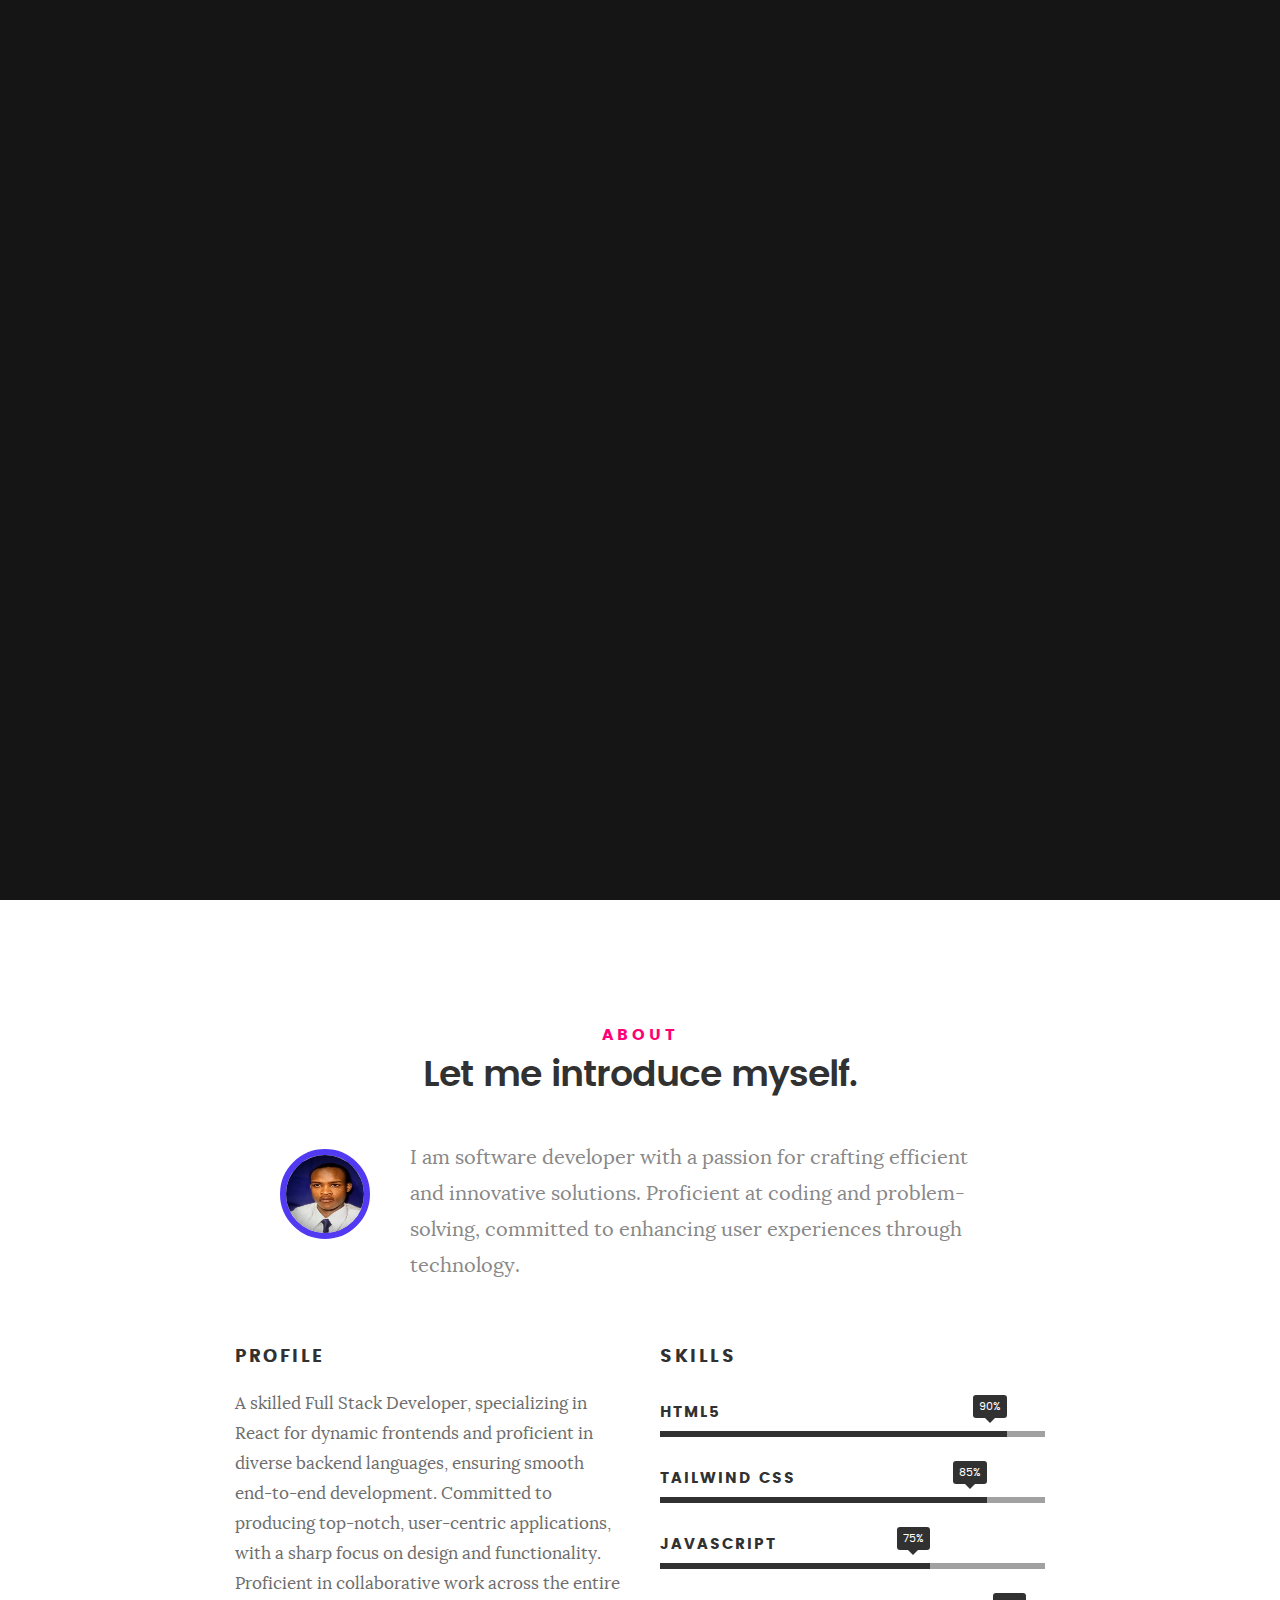
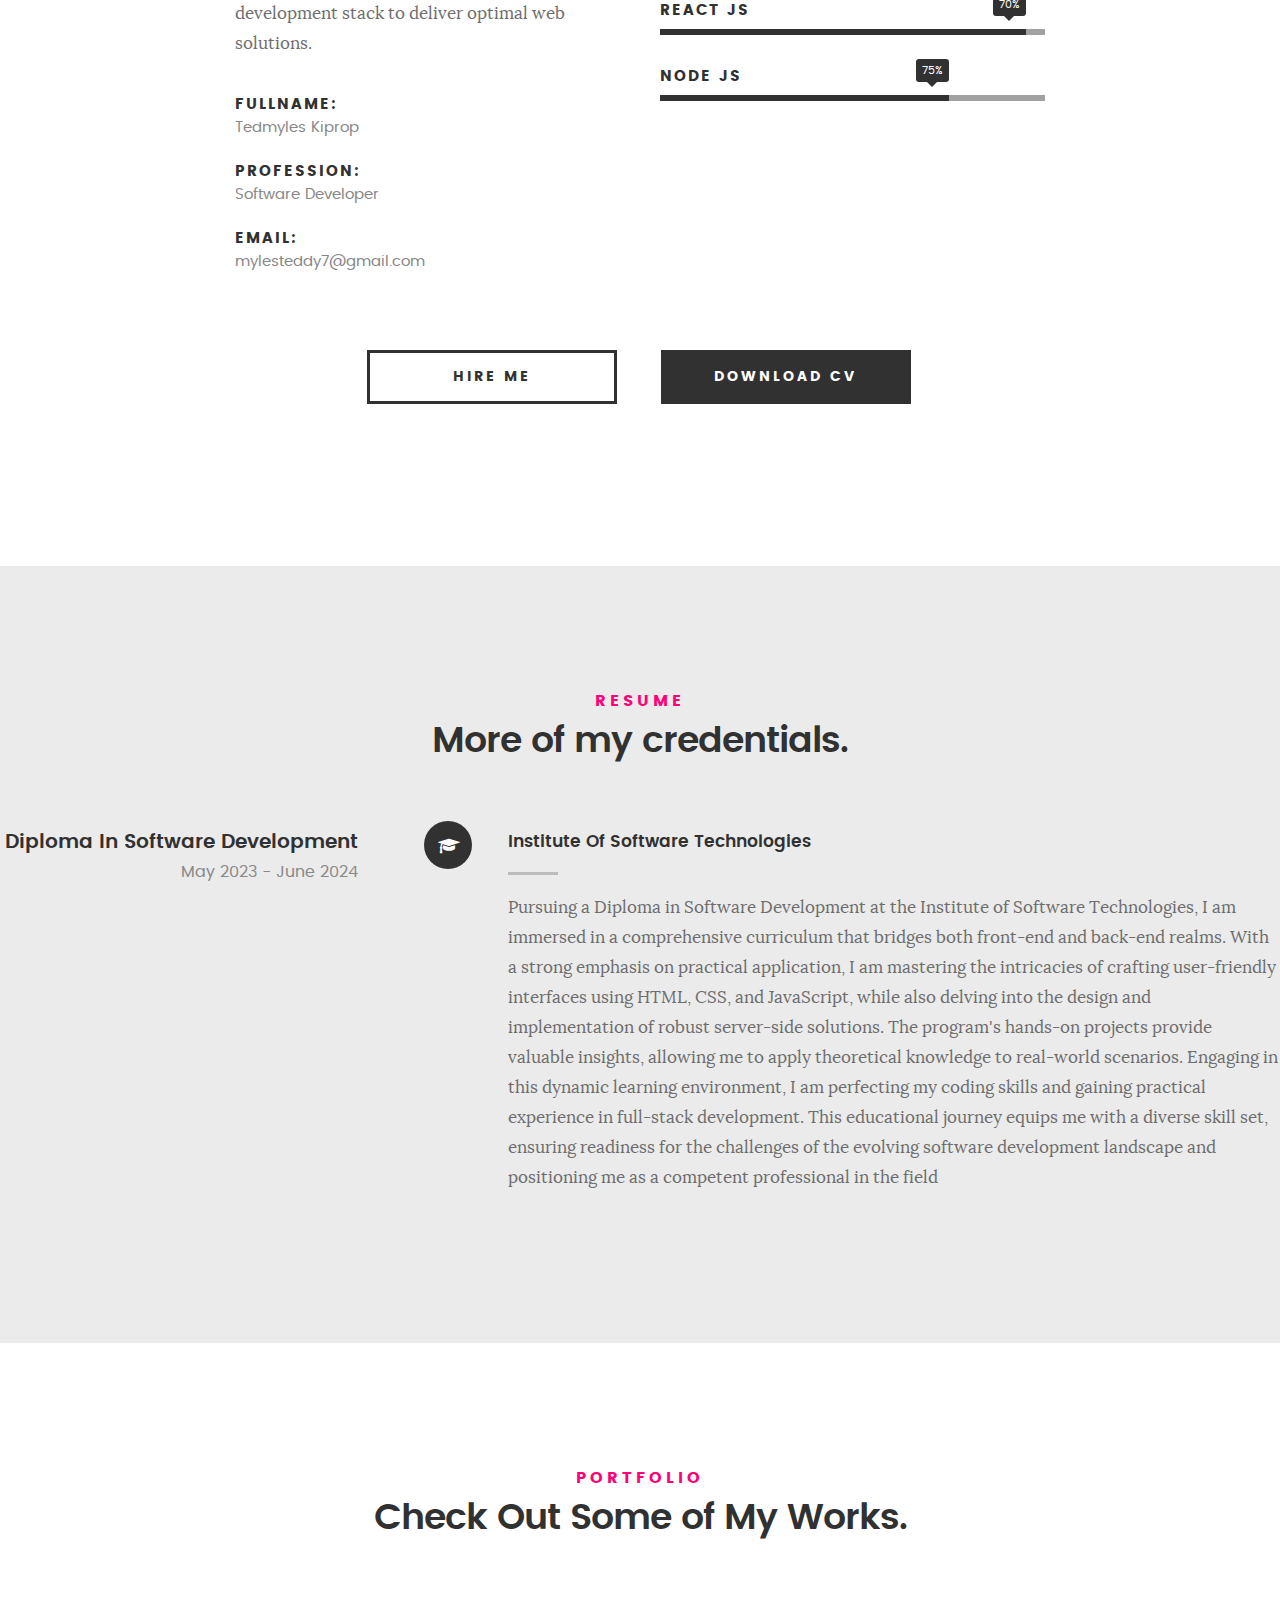
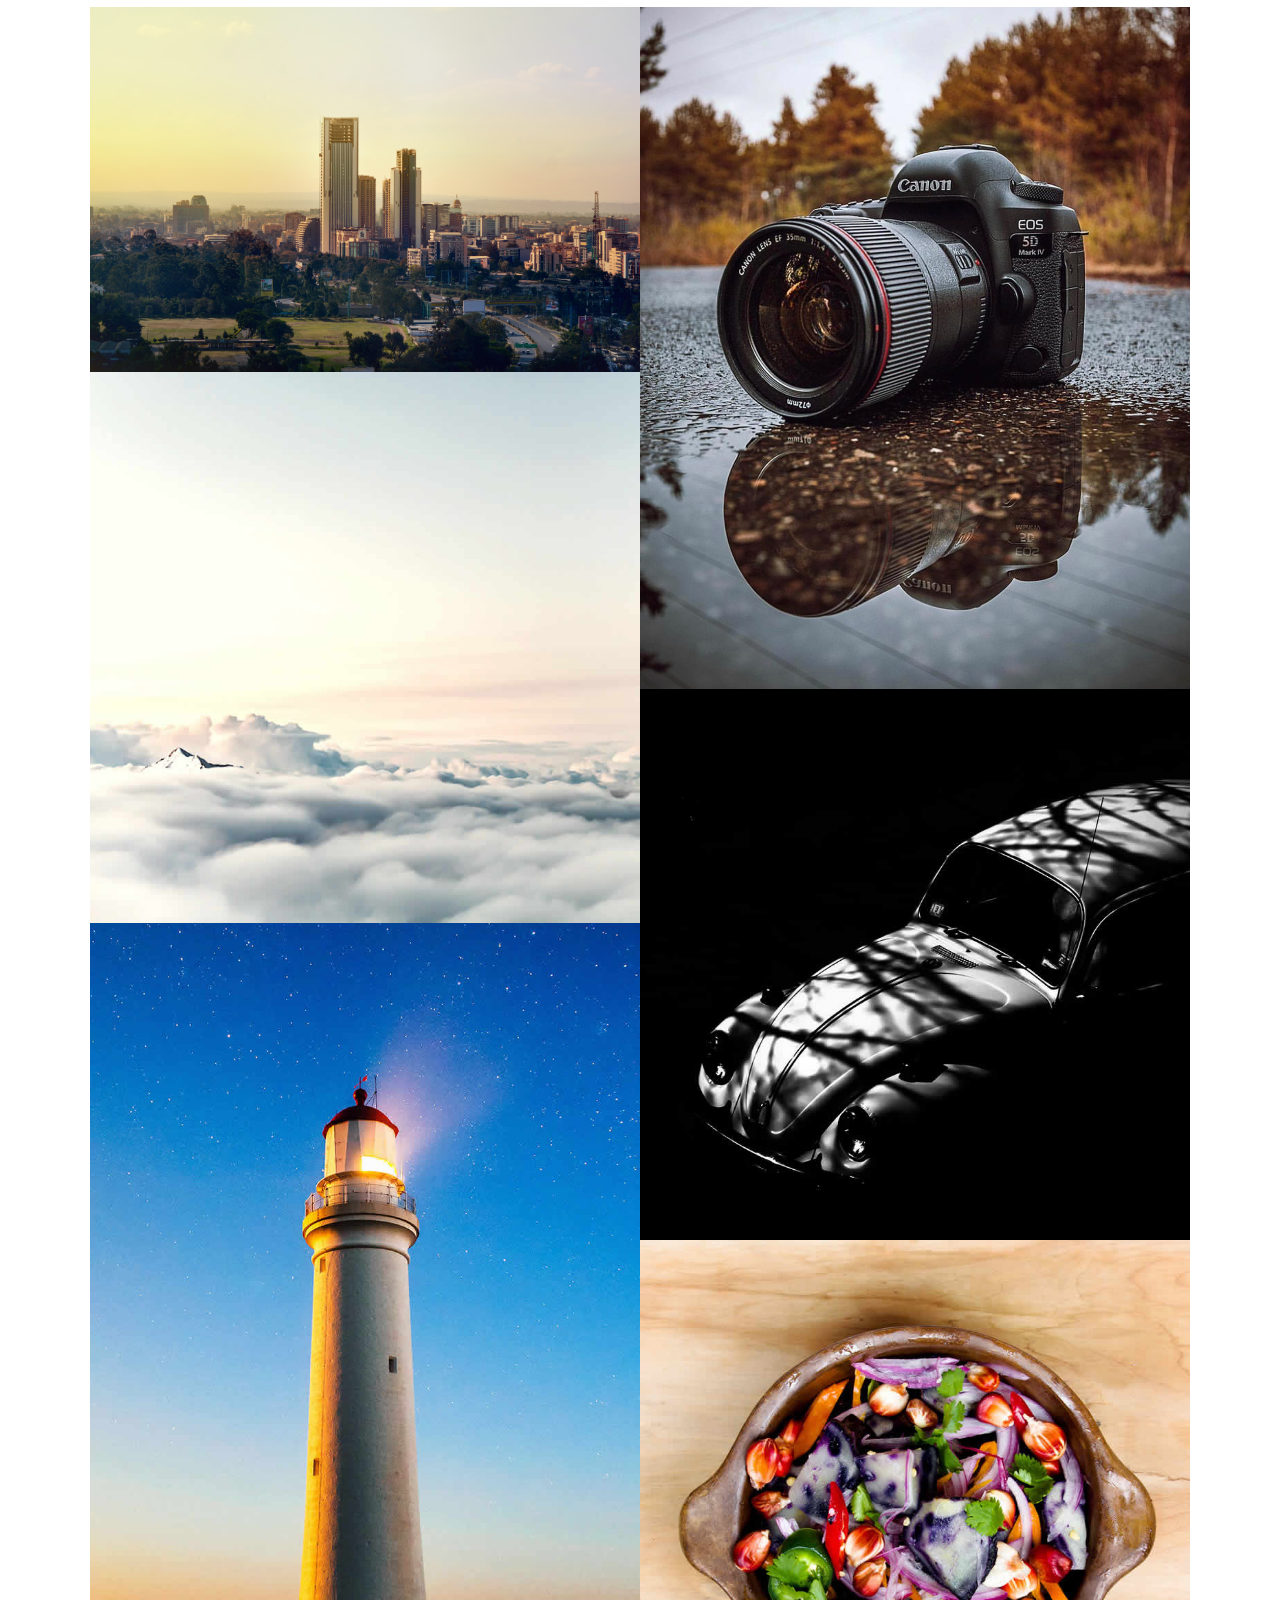
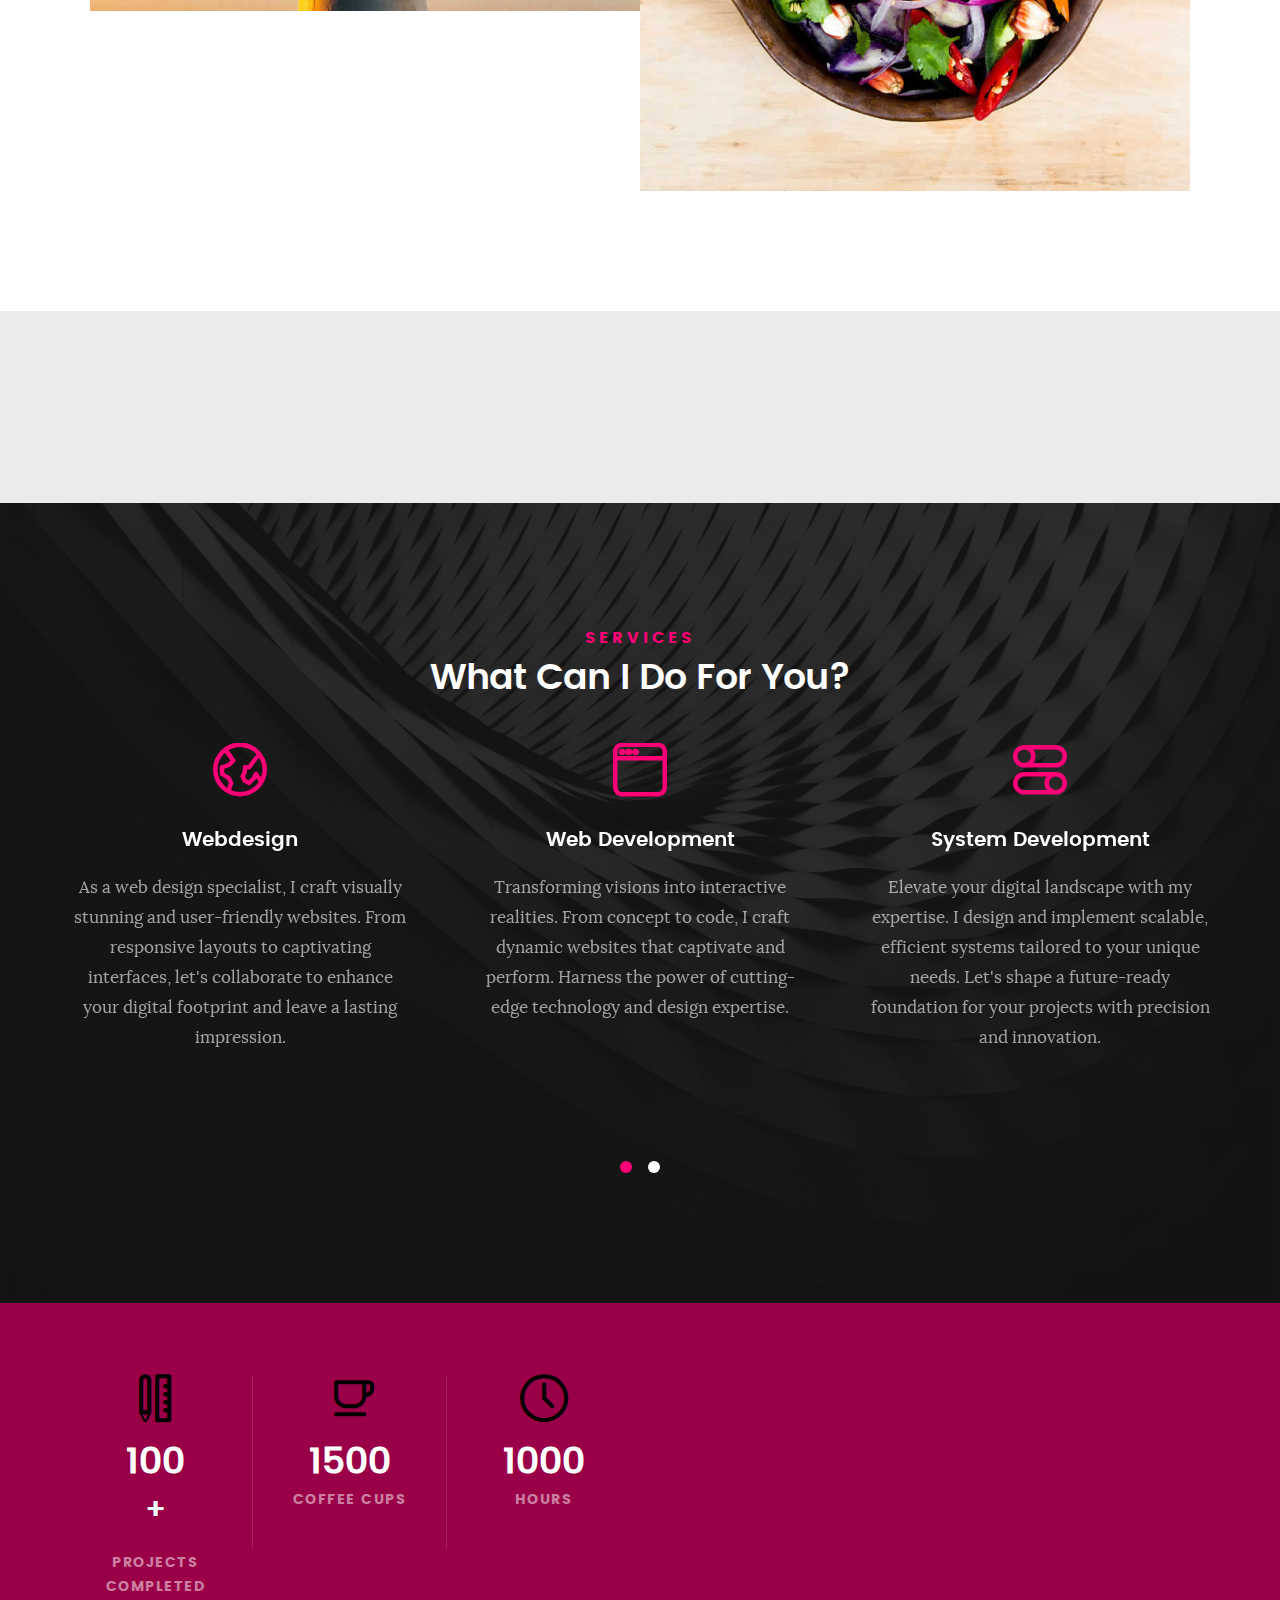
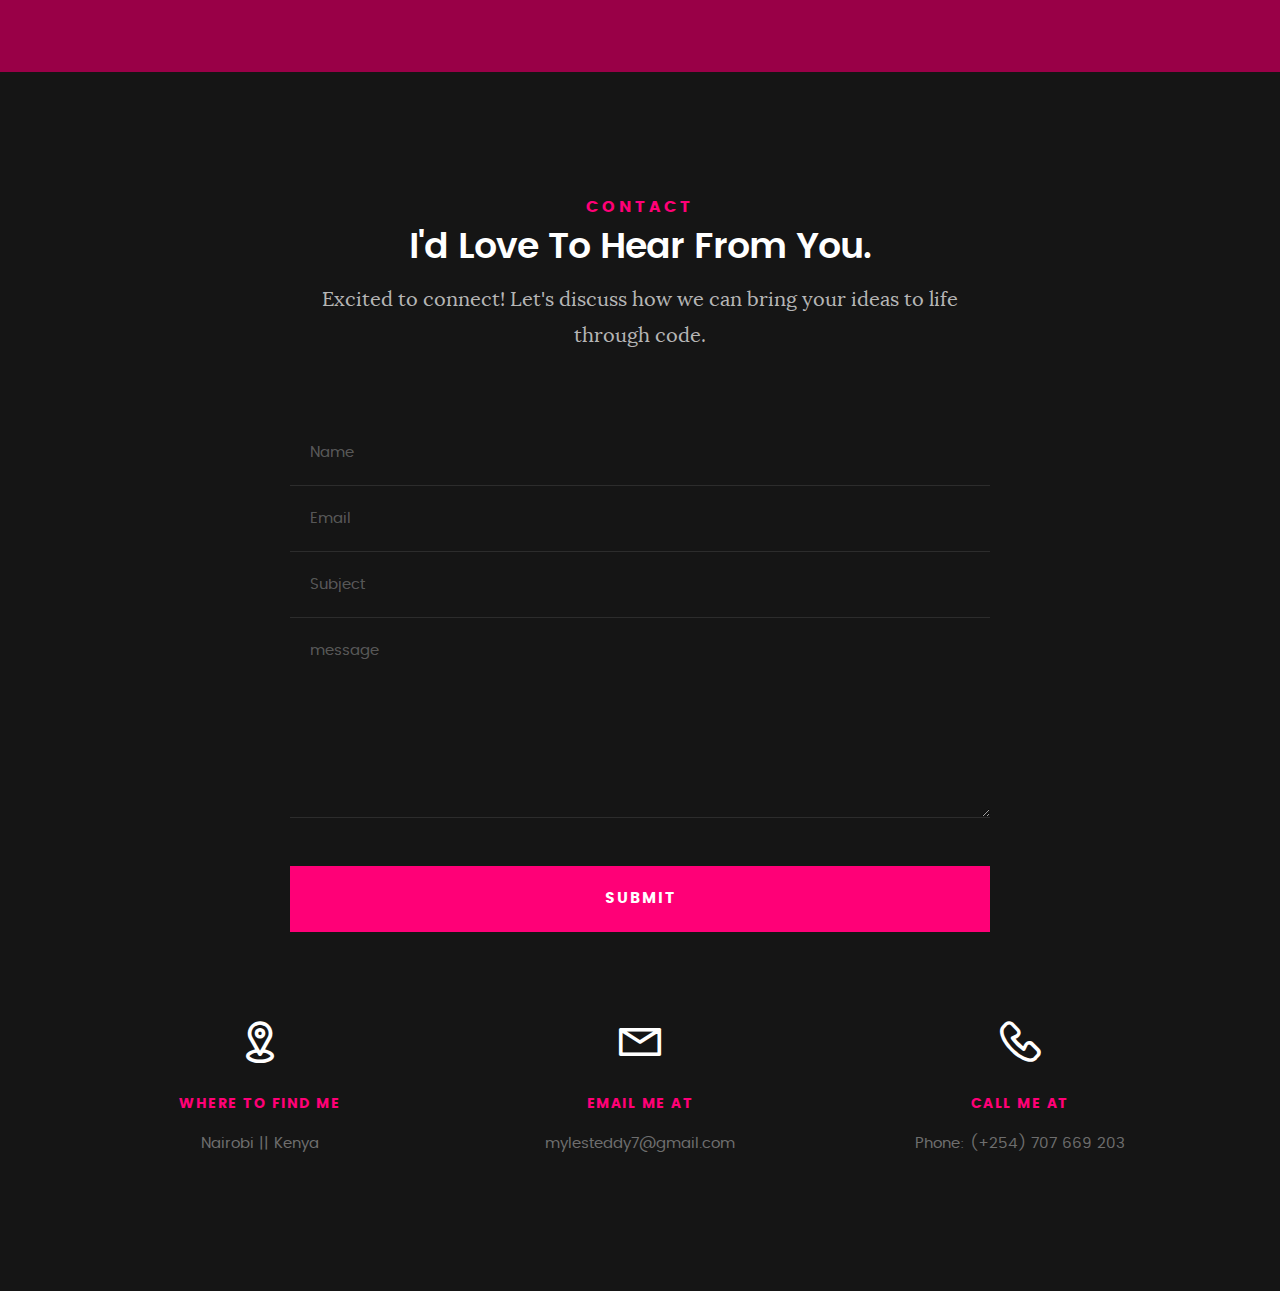
==== commit 43d3029f: "changes" ====
--- a/index.html
+++ b/index.html
@@ -287,7 +287,7 @@
 
 	        		<div class="bgrid folio-item">
 	               <div class="item-wrap">
-	               	<img src="images/portfolio/shutterbug.jpg" alt="Shutterbug">
+	               	<img src="images/portfolio/modals/m-shutterbug.jpg" alt="Shutterbug">
 	               	<a href="#modal-02" class="overlay">              		                  
 	                     <div class="folio-item-table">
 	                     	<div class="folio-item-cell">
